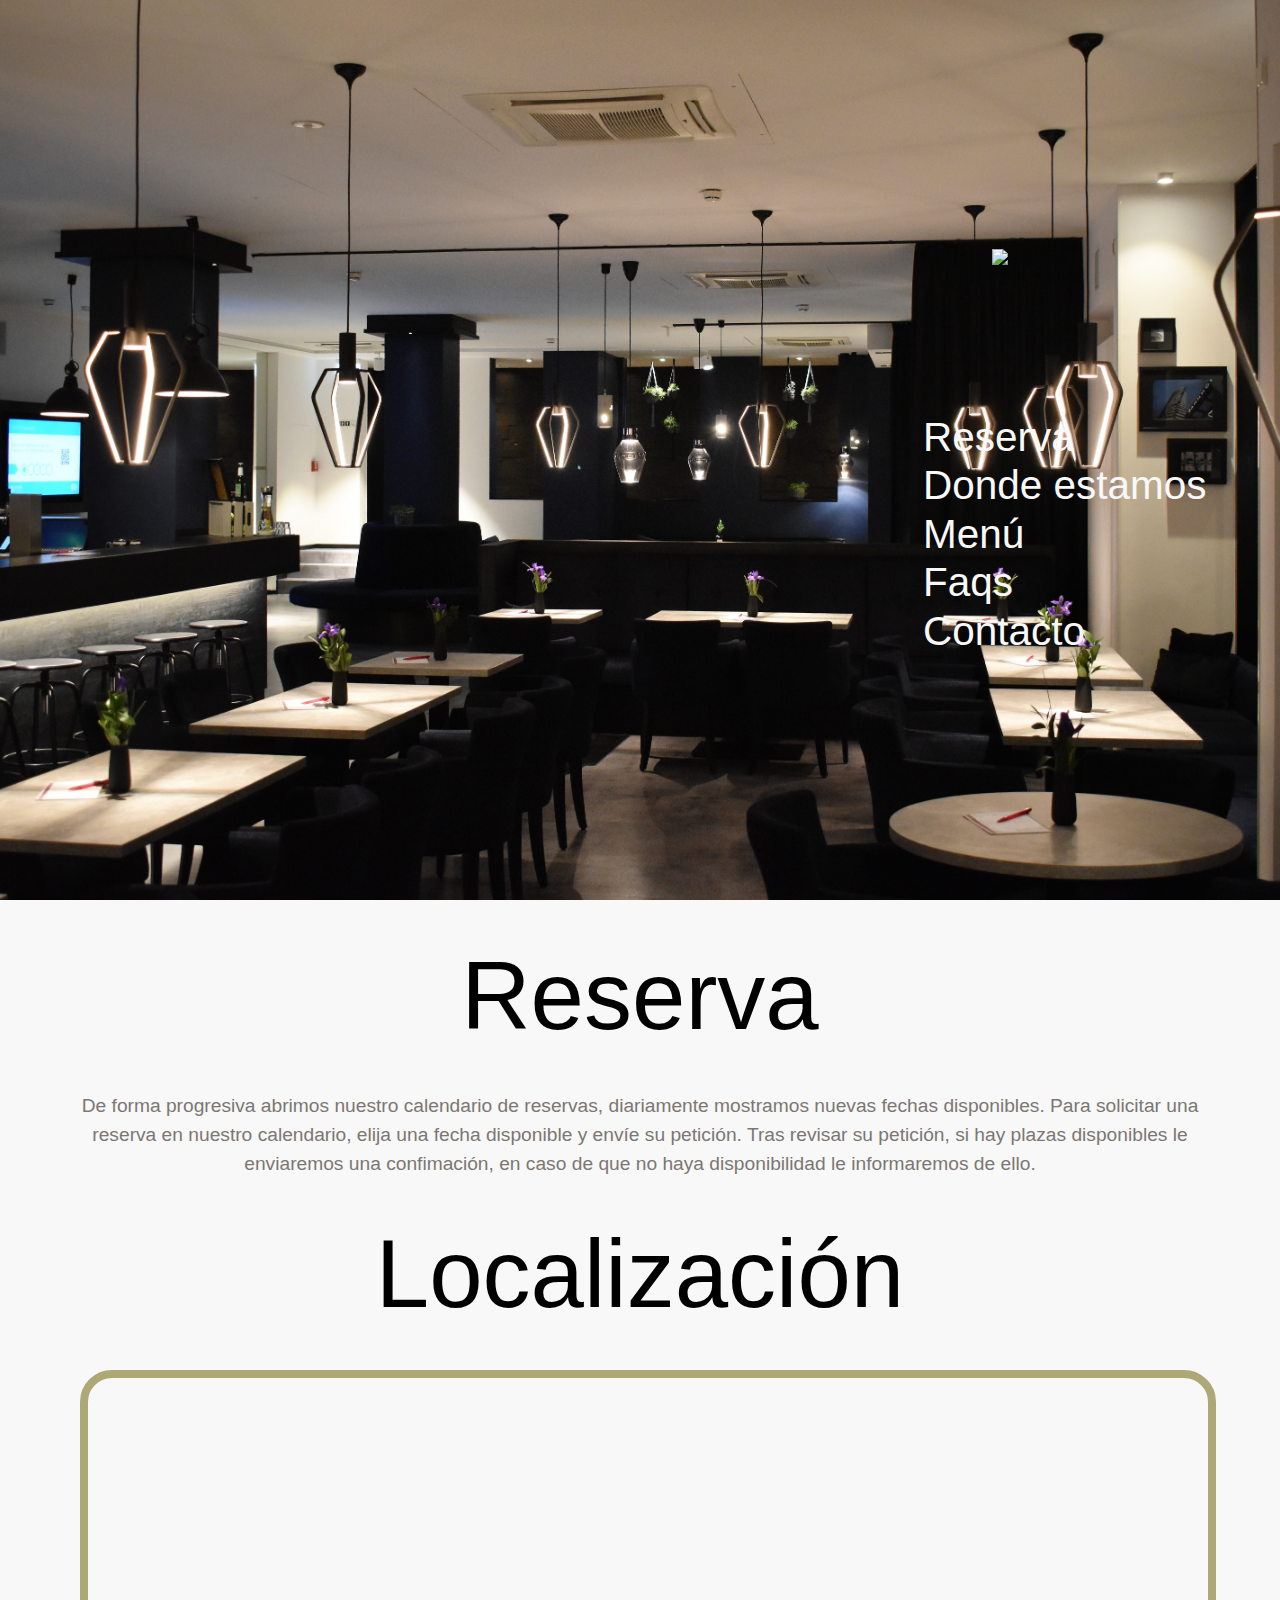
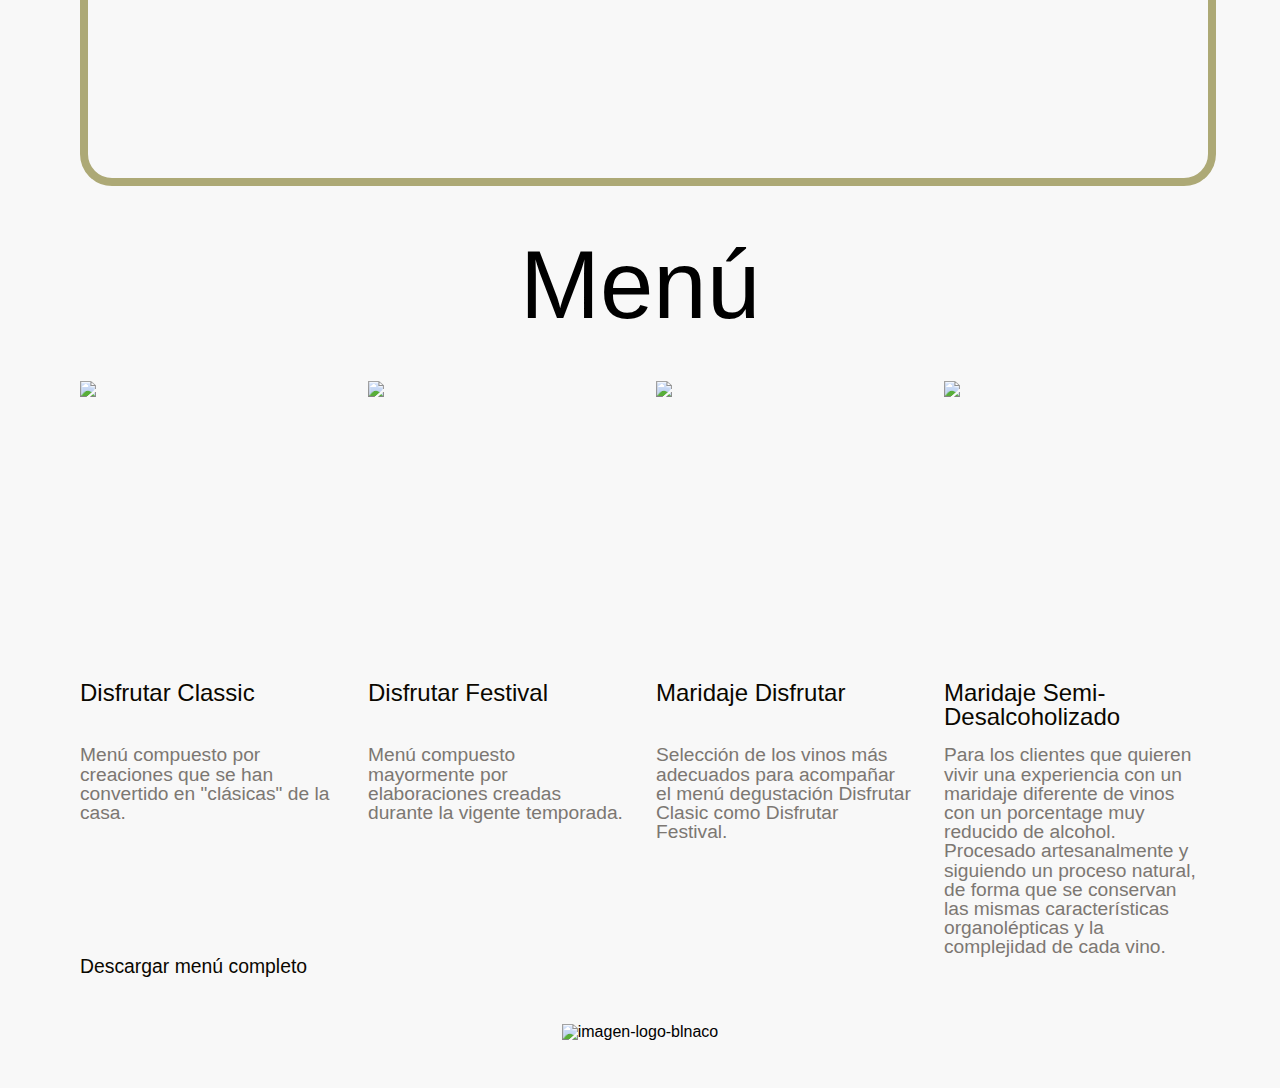
==== index.html @ f79ee4e3 "Agregando footer" ====
<!DOCTYPE html>
<html lang="es">
<head>
    <meta charset="UTF-8">
    <meta http-equiv="X-UA-Compatible" content="IE=edge">
    <meta name="viewport" content="width=device-width, initial-scale=1.0">
    <link rel="icon" href="favicon/" type="image/x-icon">
    <link rel="stylesheet" href="css/reset.css">
    <link rel="stylesheet" href="css/style.css">
    <title>Todo Argento</title>
</head>
<body>
    <header class="header__principal">
        <div class="header__contenido">
            <h1 class="titulo__principal"><img src="logo.jpg"></h1>
            <nav class="navegacion">
                <a href="#areserva">Reserva</a>
                <a href="#alocalizacion">Donde estamos</a>
                <a href="#amenu">Menú</a>
                <a href="#afaqs">Faqs</a>
                <a href="">Contacto</a>
            </nav>
        </div>
    </header>

    <main class="principal">
        <Section id="areserva" class="reserva">
            <div class="contenido">
                <h2 class="titulo">Reserva</h2>
                <div class="reserva__descripcion">
                    <p>
                        De forma progresiva abrimos nuestro calendario de reservas, diariamente mostramos nuevas
                        fechas disponibles.
                        Para solicitar una reserva en nuestro calendario, elija una fecha disponible y envíe su petición. Tras revisar su petición, si hay plazas disponibles le enviaremos una confimación, en caso de que no haya disponibilidad le informaremos de ello.
                    </p>
                </div>
            </div>
        </Section>
    
        <Section id="alocalizacion" class="localizacion">
            <div class="contenido">
                <h2 class="titulo">Localización</h2>
                <iframe class="ubicacion" src="https://www.google.com/maps/embed?pb=!1m18!1m12!1m3!1d3284.0168881864!2d-58.384145324813225!3d-34.60373445749814!2m3!1f0!2f0!3f0!3m2!1i1024!2i768!4f13.1!3m3!1m2!1s0x4aa9f0a6da5edb%3A0x11bead4e234e558b!2sObelisco!5e0!3m2!1ses-419!2sar!4v1681608004893!5m2!1ses-419!2sar" width="600" height="400" " allowfullscreen="" loading="lazy" referrerpolicy="no-referrer-when-downgrade"></iframe>
            </div>
        </Section>
    
        <section id="amenu" class="menu">
            <div class="contenido">
                <h2 class="titulo">Menú</h2>
                <div class="menu__destacado">
                    <div class="menu__opciones">
                        <img class="menu__opciones__imagen" src="imagen.jpg">
                        <div class="menu__opciones__cuerpo">
                            <h3 class="opciones__titulo">Disfrutar Classic</h3>
                            <p class="opciones__descripcion">
                                Menú compuesto por creaciones que se han convertido en "clásicas" de la casa.
                            </p>
                        </div>
                    </div>
        
                    <div class="menu__opciones">
                        <img class="menu__opciones__imagen" src="imagen.jpg">
                        <div class="menu__opciones__cuerpo">
                            <h3 class="opciones__titulo">Disfrutar Festival</h3>
                            <p class="opciones__descripcion">
                                Menú compuesto mayormente por elaboraciones creadas durante la vigente temporada.
                            </p>
                        </div>
                    </div>
        
                    <div class="menu__opciones">
                        <img class="menu__opciones__imagen" src="imagen.jpg">
                        <div class="menu__opciones__cuerpo">
                            <h3 class="opciones__titulo">Maridaje Disfrutar</h3>
                            <p class="opciones__descripcion">
                                Selección de los vinos más adecuados para acompañar el menú degustación Disfrutar
                                Clasic como Disfrutar Festival.
                            </p>
                        </div>
                    </div>
        
                    <div class="menu__opciones">
                        <img class="menu__opciones__imagen" src="imagen.jpg">
                        <div class="menu__opciones__cuerpo">
                            <h3 class="opciones__titulo">Maridaje Semi-Desalcoholizado</h3>
                            <p class="opciones__descripcion">
                                Para los clientes que quieren vivir una experiencia con un maridaje diferente de vinos con
                                un porcentage muy <br> reducido de alcohol. Procesado artesanalmente y siguiendo un
                                proceso natural, de forma que se conservan las mismas características organolépticas y
                                la complejidad de cada vino.
                            </p>
                        </div>
                    </div>
                </div>
                <div class="menu__pdf">
                    <a href="archivo.pdf" download>Descargar menú completo</a>
                </div>
            </div>
        </section>
    </main>

    <footer class="pie__de__pagina">
        <div class="contenido">
            <img src="img/logo.png" alt="imagen-logo-blnaco">
            <div class="aviso__legal">
                
            </div>
        </div>
    </footer>
</body>
</html>
---- css/style.css ----
.color1 {color: #ada976;}
.color2 {color: #c7c298;}
.color3 {color: #0a0700;}
.color4 {color: #7c7772;}
.color5 {color: #f8f8f8;}

body {
    background: #f8f8f8;
    font-family: Arial, Helvetica, sans-serif;
    font-size: 16px;
}

a{
    text-decoration: none;
}

.header__principal .header__contenido{
    width: 100%;
    height: 100vh;
    background-image: url('/img/fondo-nav.jpg');
    background-size: cover;
    background-position: center;
    display: flex;
    flex-direction: column;
    align-items: flex-end;
    justify-content: center;
}

.titulo__principal {
    width: 18em;
    height: 10em;
}

.navegacion {
    display: flex;
    flex-direction: column;
    font-size: 2.3em;
    text-align: right;
    padding-right: 2em;
}

.navegacion a {
    color: #f8f8f8;
    margin-top: 0.2em;
}

.contenido {
    margin: 3em 5em;
    text-align: center;
}

.contenido .titulo {
    font-size: 6em;
    text-align: center;
    margin-bottom: 3rem;
}

.reserva__descripcion {
    font-size: 1.2em;
    line-height: 1.5em;
    color: #7c7772;
}

.ubicacion {
    width: 100%;
    border: 0.5em solid #ada976;
    border-radius: 2em;
}

.menu__destacado {
    display: flex;
    justify-content: space-between;
}

.menu__opciones {
    display: grid;
    grid-template-areas: 
        "imagen"
        "cuerpo";
    grid-template-columns: 100%;
    grid-template-rows: 300px auto;
    margin-right: 1.5em;
    width: calc(25% - 1.5em);
}

.menu__opciones:last-child {
    margin-right: 0;
}

.menu__opciones__imagen {
    grid-area: imagen;
}

.menu__opciones__cuerpo {
    text-align: left;
    grid-area: cuerpo;
    display: grid;
    grid-template-areas: 
        "titulo"
        "descripcion";
    grid-template-columns: 100%;
    grid-template-rows: 4em auto;
}

.opciones__titulo {
    color: #0a0700;
    font-size: 1.5em;
}

.opciones__descripcion {
    color: #7c7772;
    font-size: 1.2em;
}

.menu__pdf,a {
    text-align: left;
    color: #0a0700;
    font-size: 1.1em;
}
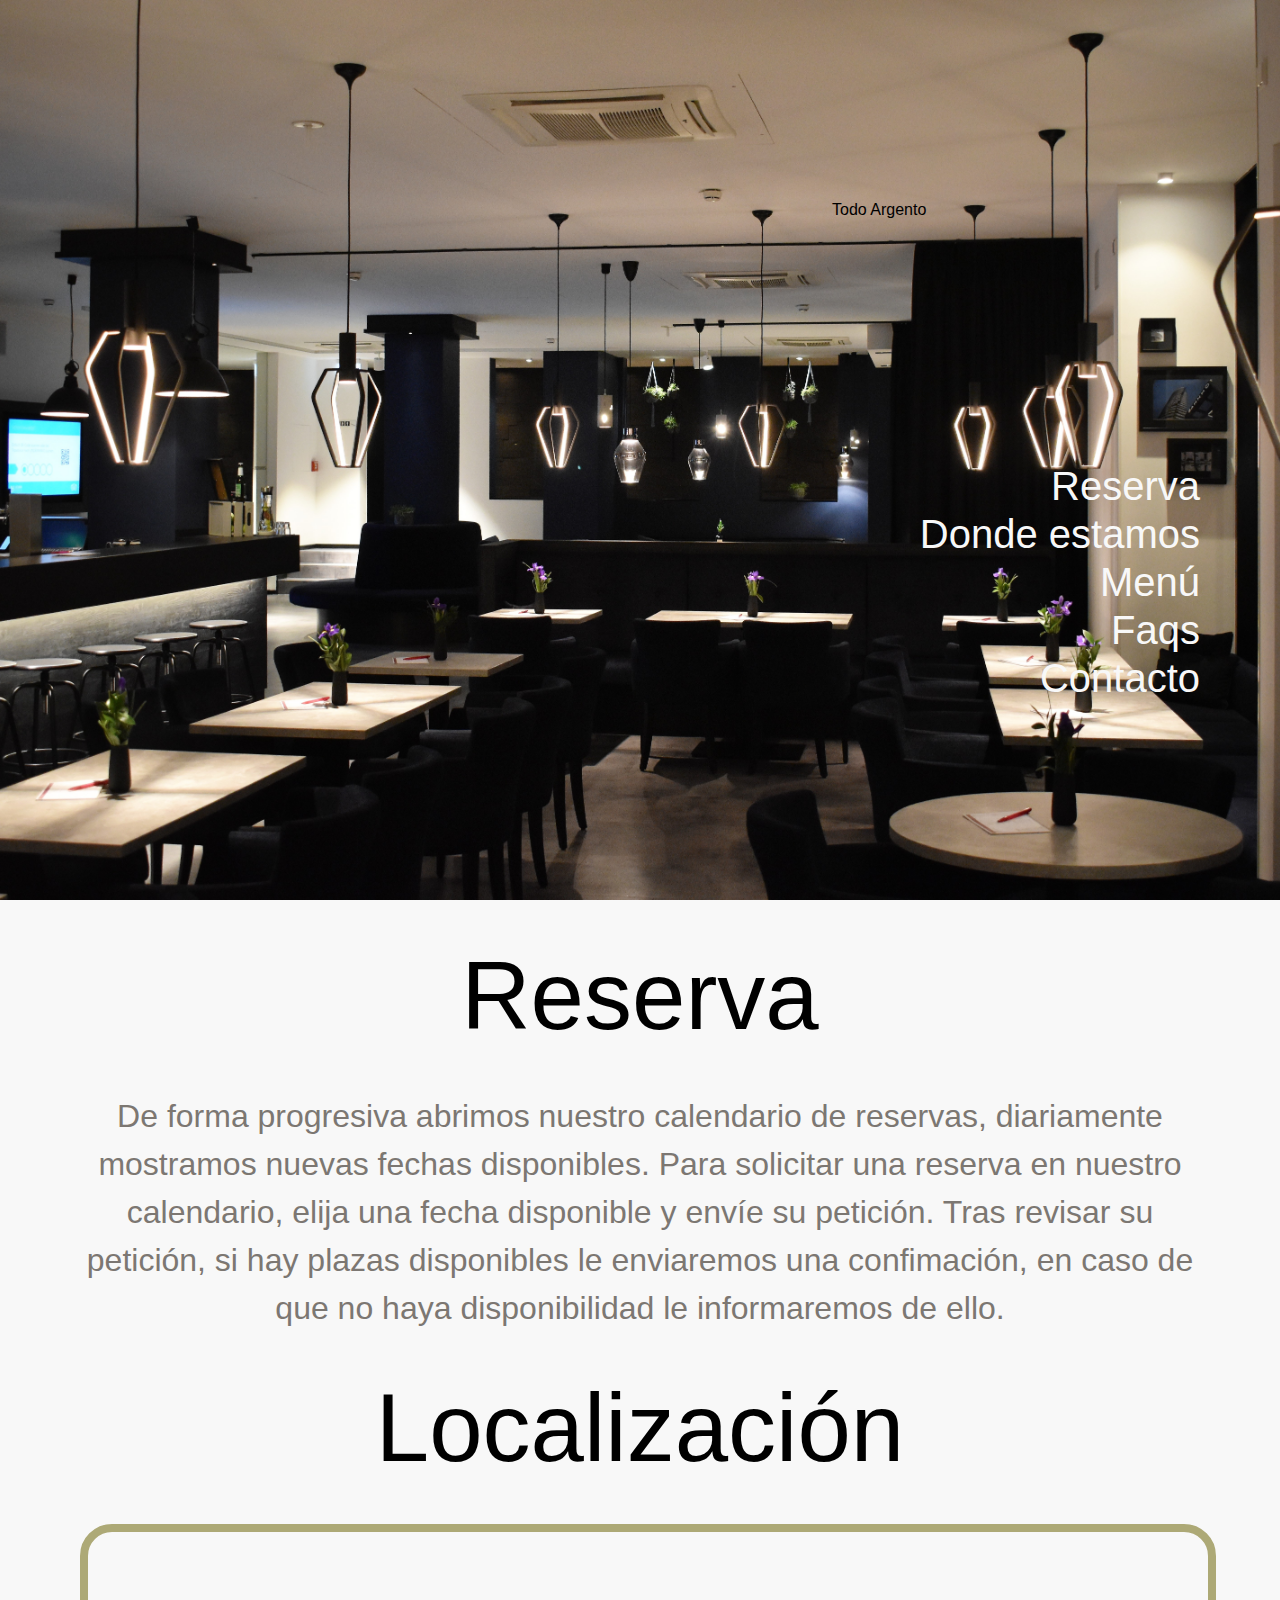
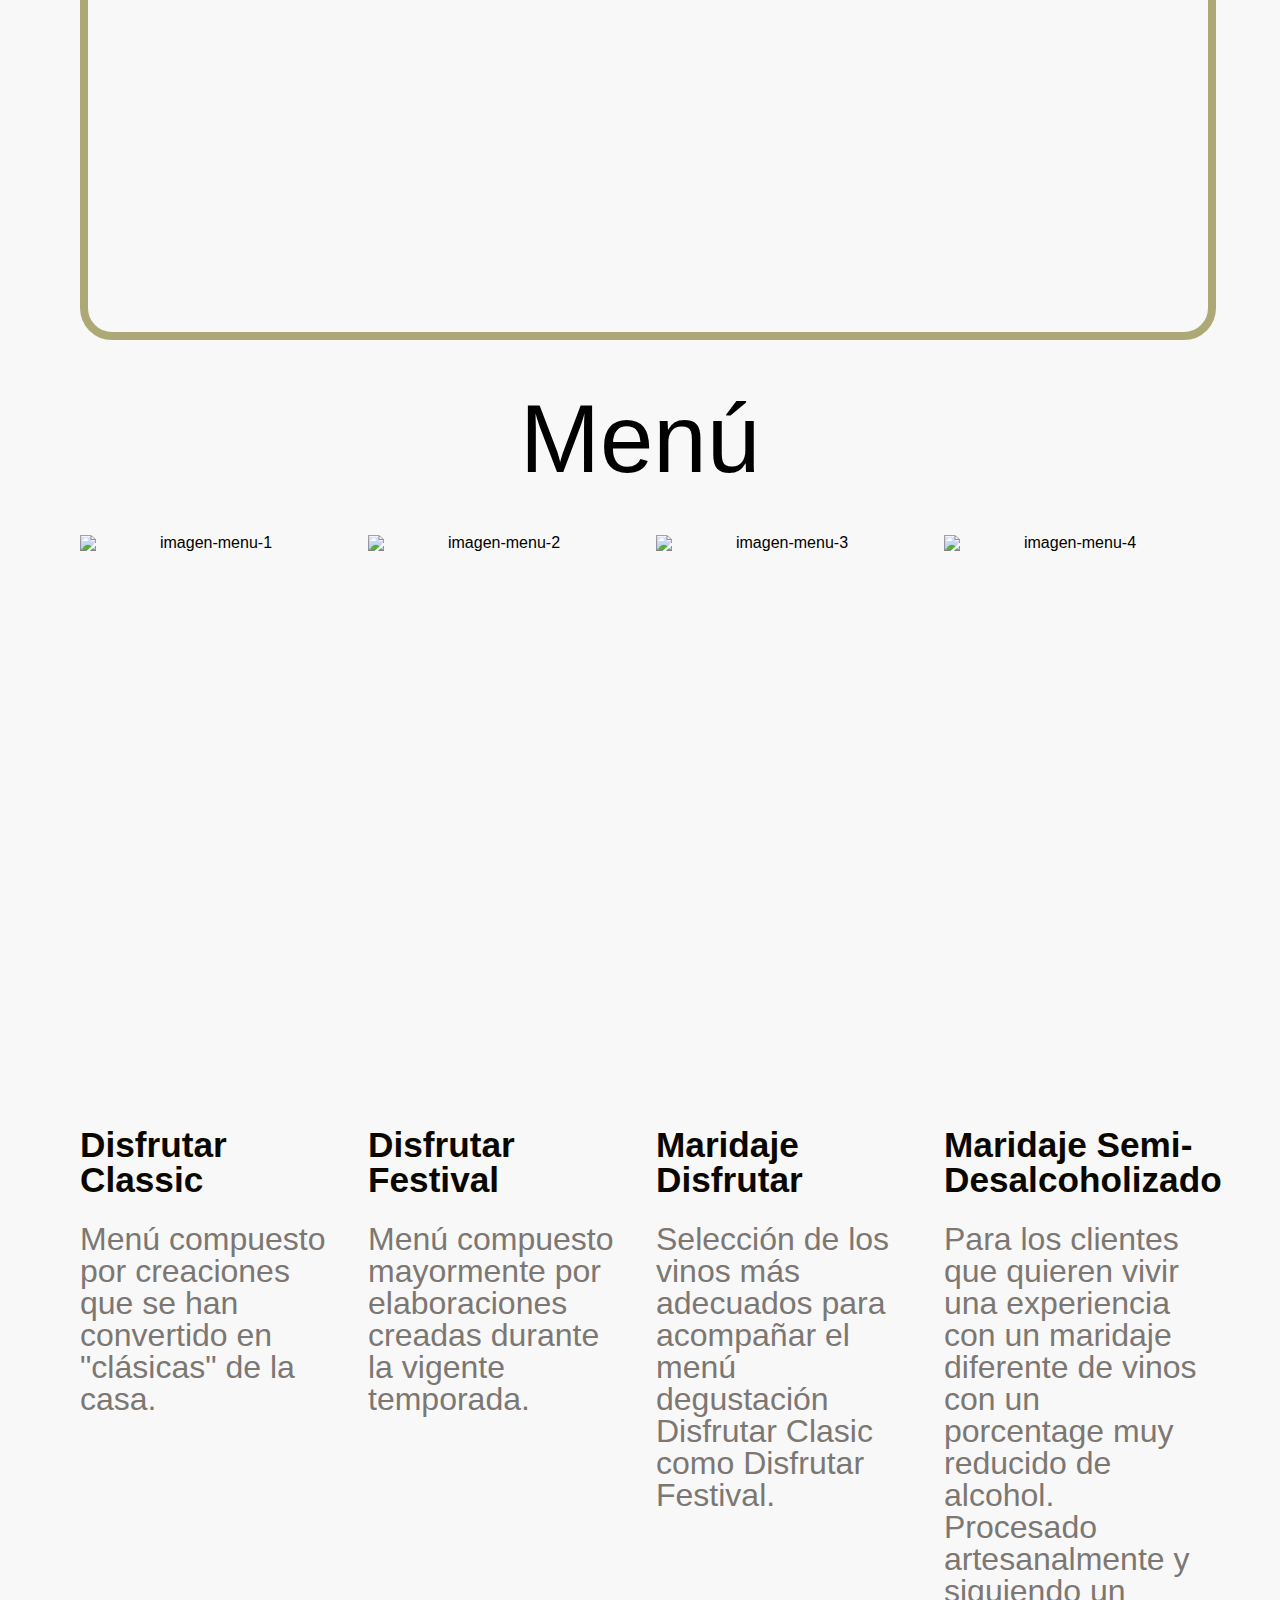
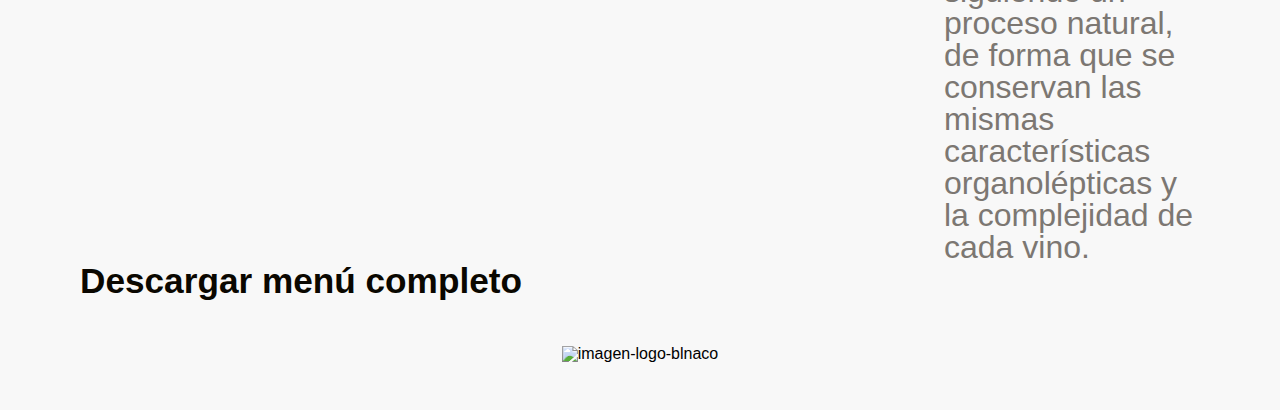
==== commit 736a880c: "Ajustes a las imagenes" ====
--- a/index.html
+++ b/index.html
@@ -7,17 +7,19 @@
     <link rel="icon" href="favicon/" type="image/x-icon">
     <link rel="stylesheet" href="css/reset.css">
     <link rel="stylesheet" href="css/style.css">
+    <link href="https://fonts.cdnfonts.com/css/gabriola" rel="stylesheet">
+                
     <title>Todo Argento</title>
 </head>
 <body>
     <header class="header__principal">
         <div class="header__contenido">
-            <h1 class="titulo__principal"><img src="logo.jpg"></h1>
+            <h1 class="titulo__principal">Todo Argento</h1>
             <nav class="navegacion">
                 <a href="#areserva">Reserva</a>
                 <a href="#alocalizacion">Donde estamos</a>
                 <a href="#amenu">Menú</a>
-                <a href="#afaqs">Faqs</a>
+                <a href="">Faqs</a>
                 <a href="">Contacto</a>
             </nav>
         </div>
@@ -40,7 +42,7 @@
         <Section id="alocalizacion" class="localizacion">
             <div class="contenido">
                 <h2 class="titulo">Localización</h2>
-                <iframe class="ubicacion" src="https://www.google.com/maps/embed?pb=!1m18!1m12!1m3!1d3284.0168881864!2d-58.384145324813225!3d-34.60373445749814!2m3!1f0!2f0!3f0!3m2!1i1024!2i768!4f13.1!3m3!1m2!1s0x4aa9f0a6da5edb%3A0x11bead4e234e558b!2sObelisco!5e0!3m2!1ses-419!2sar!4v1681608004893!5m2!1ses-419!2sar" width="600" height="400" " allowfullscreen="" loading="lazy" referrerpolicy="no-referrer-when-downgrade"></iframe>
+                <iframe class="ubicacion" src="https://www.google.com/maps/embed?pb=!1m18!1m12!1m3!1d3284.0168881864!2d-58.384145324813225!3d-34.60373445749814!2m3!1f0!2f0!3f0!3m2!1i1024!2i768!4f13.1!3m3!1m2!1s0x4aa9f0a6da5edb%3A0x11bead4e234e558b!2sObelisco!5e0!3m2!1ses-419!2sar!4v1681608004893!5m2!1ses-419!2sar" width="600" height="400" allowfullscreen="" loading="lazy" referrerpolicy="no-referrer-when-downgrade"></iframe>
             </div>
         </Section>
     
@@ -49,7 +51,7 @@
                 <h2 class="titulo">Menú</h2>
                 <div class="menu__destacado">
                     <div class="menu__opciones">
-                        <img class="menu__opciones__imagen" src="imagen.jpg">
+                        <img class="menu__opciones__imagen" src="img/menu-1.jpg" alt="imagen-menu-1">
                         <div class="menu__opciones__cuerpo">
                             <h3 class="opciones__titulo">Disfrutar Classic</h3>
                             <p class="opciones__descripcion">
@@ -59,7 +61,7 @@
                     </div>
         
                     <div class="menu__opciones">
-                        <img class="menu__opciones__imagen" src="imagen.jpg">
+                        <img class="menu__opciones__imagen" src="img/menu-2.jpg" alt="imagen-menu-2">
                         <div class="menu__opciones__cuerpo">
                             <h3 class="opciones__titulo">Disfrutar Festival</h3>
                             <p class="opciones__descripcion">
@@ -69,7 +71,7 @@
                     </div>
         
                     <div class="menu__opciones">
-                        <img class="menu__opciones__imagen" src="imagen.jpg">
+                        <img class="menu__opciones__imagen" src="img/menu-3.jpg" alt="imagen-menu-3">
                         <div class="menu__opciones__cuerpo">
                             <h3 class="opciones__titulo">Maridaje Disfrutar</h3>
                             <p class="opciones__descripcion">
@@ -80,7 +82,7 @@
                     </div>
         
                     <div class="menu__opciones">
-                        <img class="menu__opciones__imagen" src="imagen.jpg">
+                        <img class="menu__opciones__imagen" src="img/menu-4.jpg" alt="imagen-menu-4">
                         <div class="menu__opciones__cuerpo">
                             <h3 class="opciones__titulo">Maridaje Semi-Desalcoholizado</h3>
                             <p class="opciones__descripcion">
--- a/css/style.css
+++ b/css/style.css
@@ -4,9 +4,11 @@
 .color4 {color: #7c7772;}
 .color5 {color: #f8f8f8;}
 
+@import url('https://fonts.cdnfonts.com/css/gabriola');
+
 body {
     background: #f8f8f8;
-    font-family: Arial, Helvetica, sans-serif;
+    font-family: 'Gabriola', sans-serif;
     font-size: 16px;
 }
 
@@ -27,16 +29,21 @@
 }
 
 .titulo__principal {
-    width: 18em;
-    height: 10em;
+    color: rgba(red, green, blue, 0);
+    width: 24em;
+    height: 16em;
+    background-image: url('/img/logo-blanco.png');
+    background-size: cover;
+    background-position: center;
+    margin-right: 4rem;
 }
 
 .navegacion {
     display: flex;
     flex-direction: column;
-    font-size: 2.3em;
+    font-size: 2.5em;
     text-align: right;
-    padding-right: 2em;
+    padding-right: 5rem;
 }
 
 .navegacion a {
@@ -56,7 +63,7 @@
 }
 
 .reserva__descripcion {
-    font-size: 1.2em;
+    font-size: 2em;
     line-height: 1.5em;
     color: #7c7772;
 }
@@ -70,6 +77,7 @@
 .menu__destacado {
     display: flex;
     justify-content: space-between;
+    flex-wrap: wrap;
 }
 
 .menu__opciones {
@@ -78,7 +86,8 @@
         "imagen"
         "cuerpo";
     grid-template-columns: 100%;
-    grid-template-rows: 300px auto;
+    grid-template-rows: 560px auto;
+    row-gap: 2em;
     margin-right: 1.5em;
     width: calc(25% - 1.5em);
 }
@@ -89,6 +98,8 @@
 
 .menu__opciones__imagen {
     grid-area: imagen;
+    width: 100%;
+    height: 100%;
 }
 
 .menu__opciones__cuerpo {
@@ -99,22 +110,29 @@
         "titulo"
         "descripcion";
     grid-template-columns: 100%;
-    grid-template-rows: 4em auto;
+    grid-template-rows: 6em auto;
 }
 
 .opciones__titulo {
+    grid-area: titulo;
     color: #0a0700;
-    font-size: 1.5em;
+    font-size: 2.2em;
+    font-weight: bold;
 }
 
 .opciones__descripcion {
+    grid-area: descripcion;
     color: #7c7772;
-    font-size: 1.2em;
+    font-size: 2em;
 }
 
-.menu__pdf,a {
-    text-align: left;
-    color: #0a0700;
-    font-size: 1.1em;
+.menu__pdf {
+    text-align: left
 }
 
+.menu__pdf a {
+    color: #0a0700;
+    font-size: 2.2em;
+    font-weight: bold
+}
+
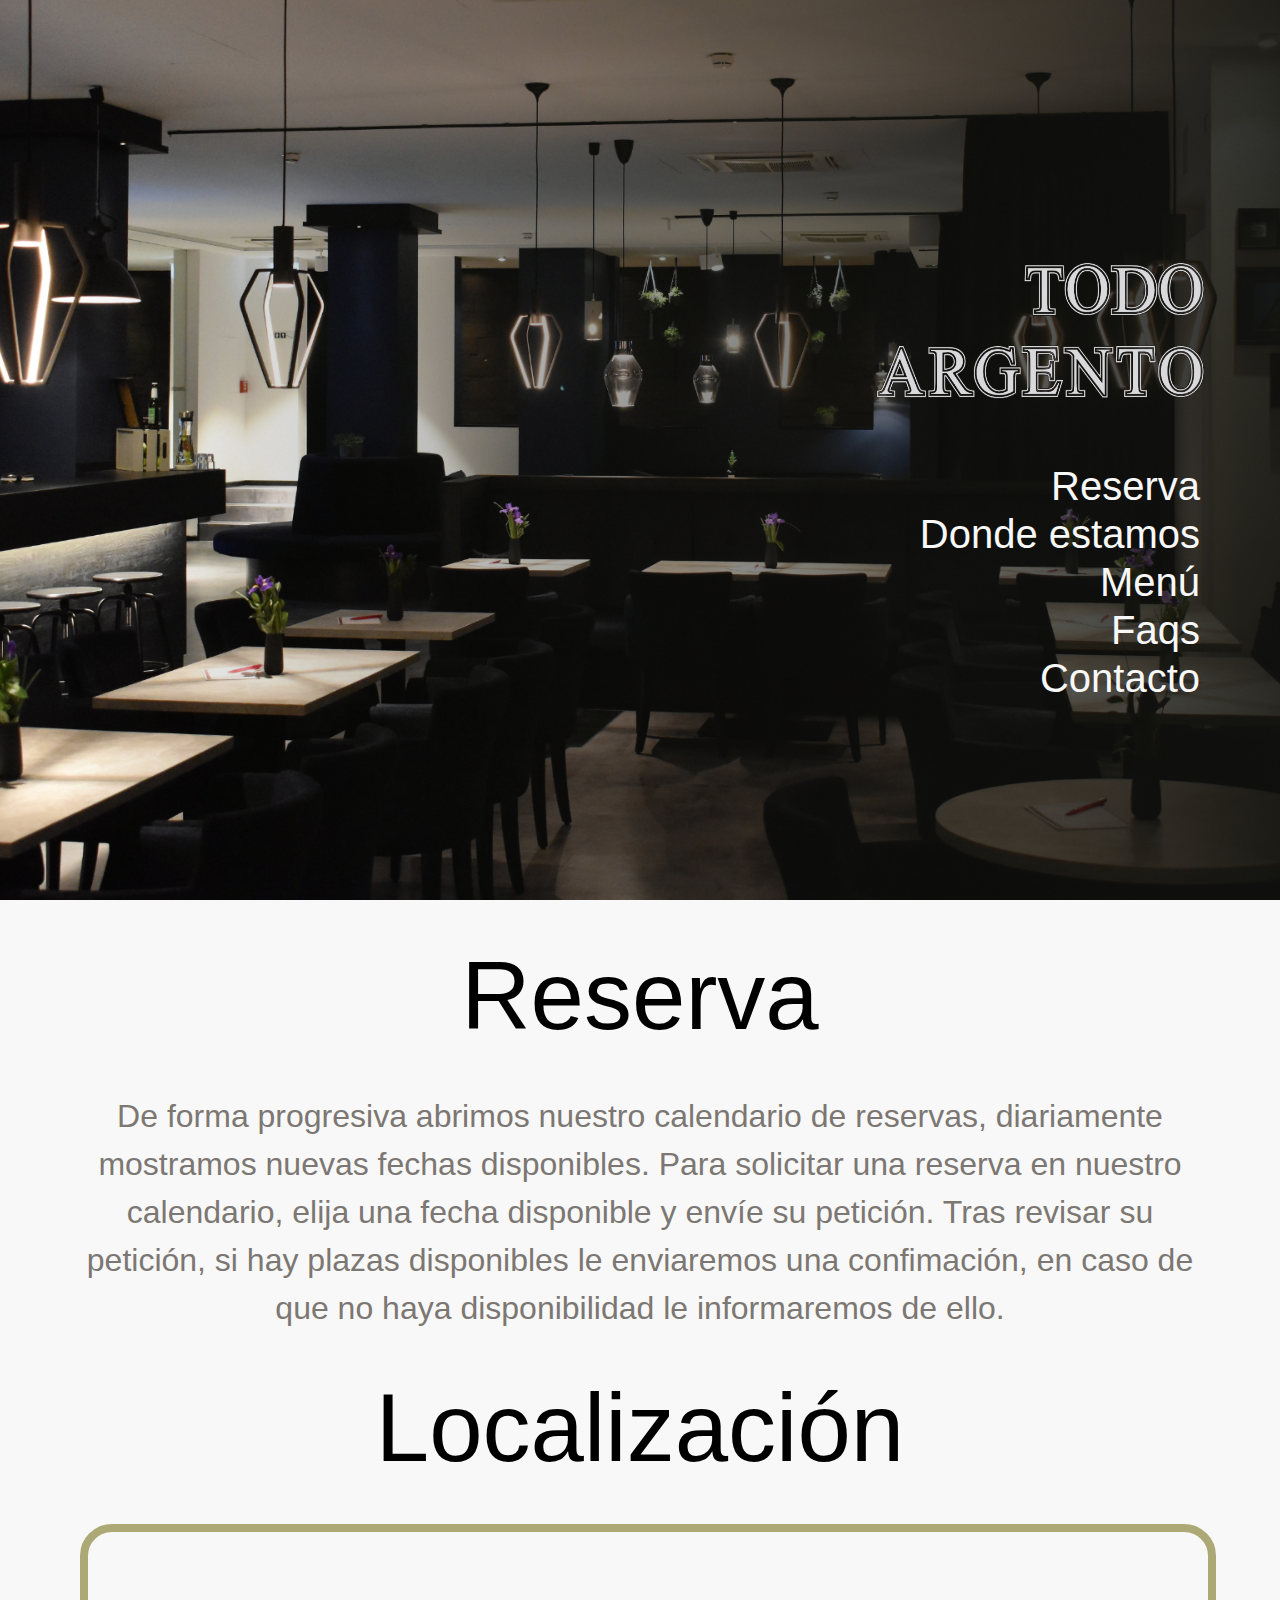
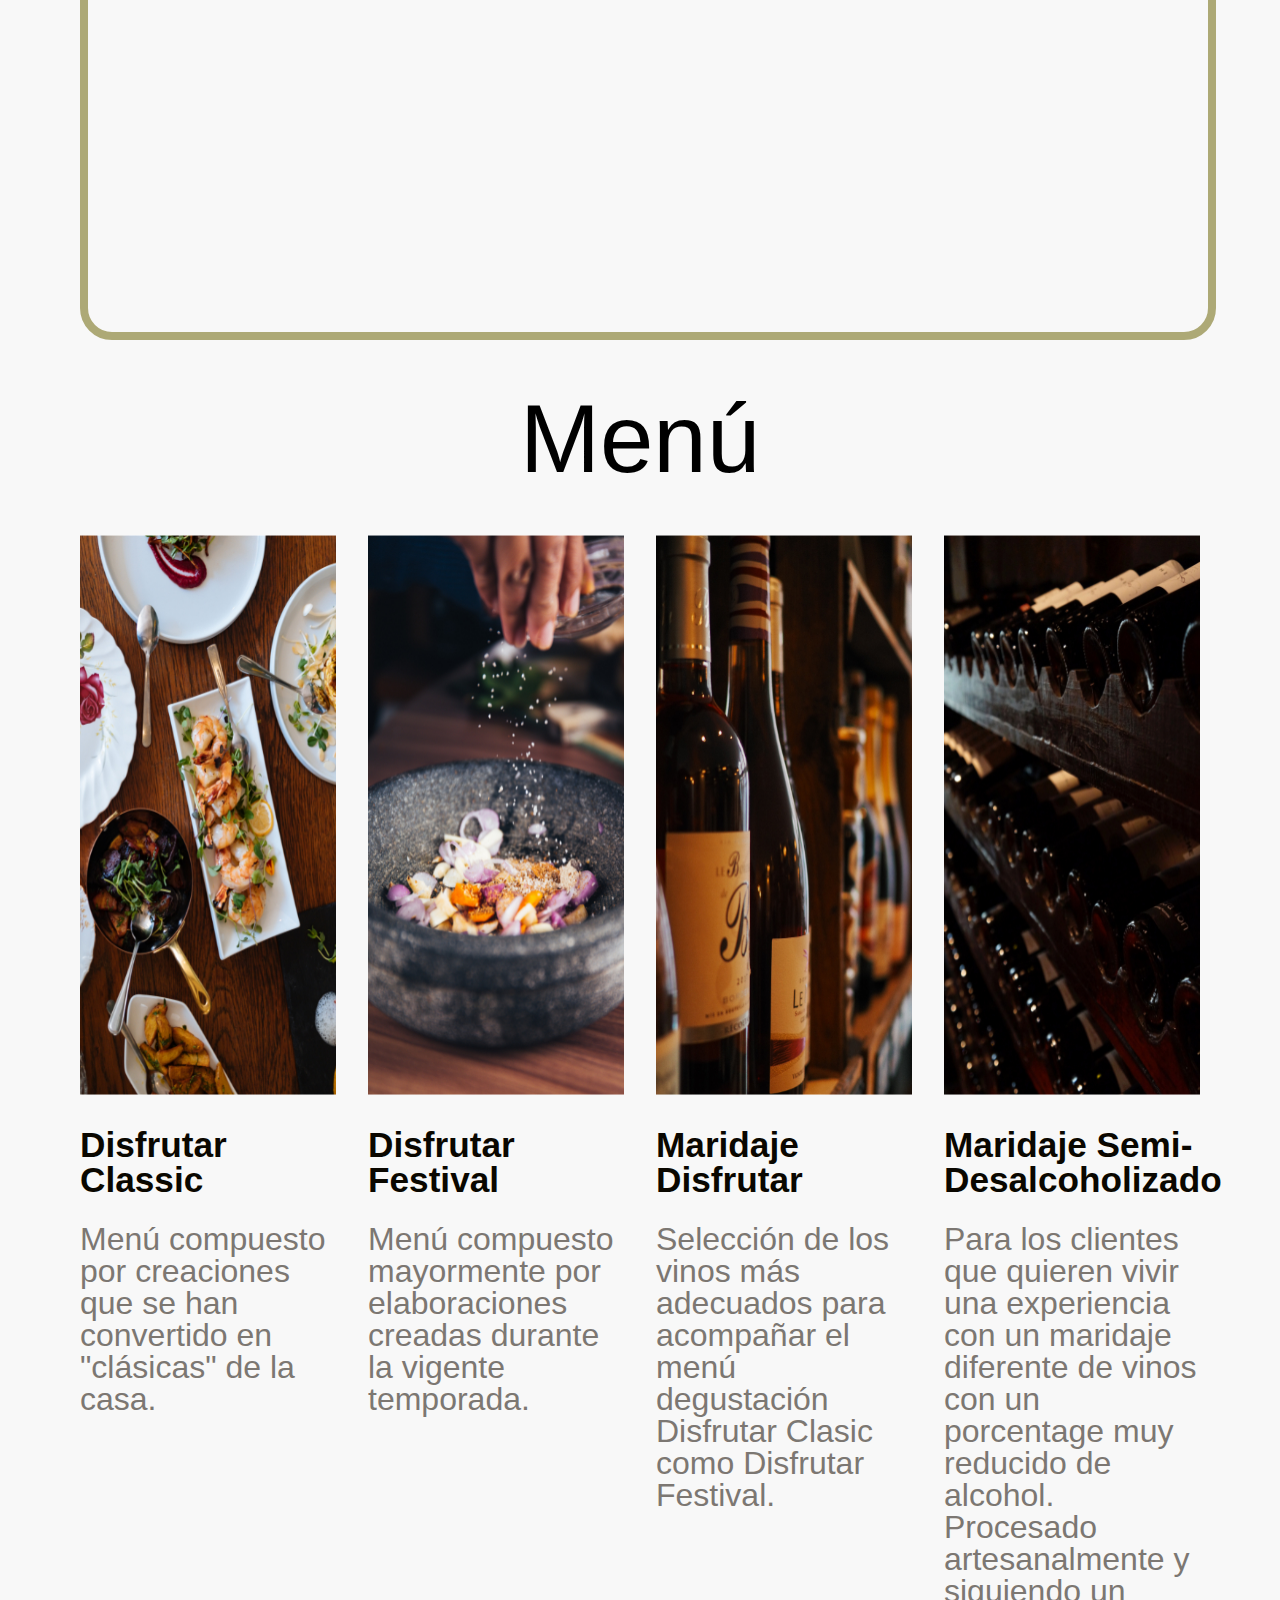
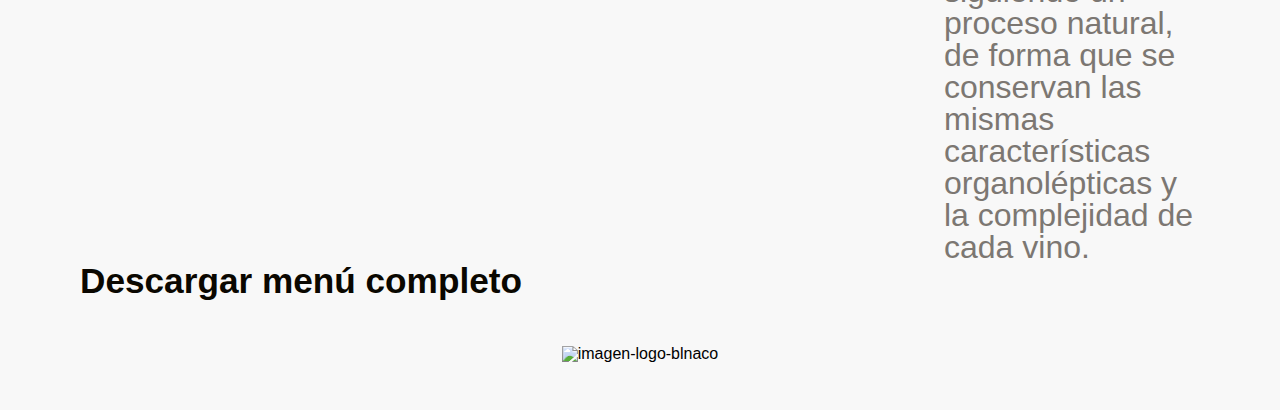
==== commit 2304987e: "Se reemplazaron y agregaron imagenes y se avanzo con la seccion menu" ====
--- a/index.html
+++ b/index.html
@@ -14,12 +14,12 @@
 <body>
     <header class="header__principal">
         <div class="header__contenido">
-            <h1 class="titulo__principal">Todo Argento</h1>
+            <h1 class="titulo__principal"><img src="img/logo-blanco.png" width="100%" height="100%"></h1>
             <nav class="navegacion">
                 <a href="#areserva">Reserva</a>
                 <a href="#alocalizacion">Donde estamos</a>
                 <a href="#amenu">Menú</a>
-                <a href="">Faqs</a>
+                <a href="#afaqs">Faqs</a>
                 <a href="">Contacto</a>
             </nav>
         </div>
@@ -51,7 +51,7 @@
                 <h2 class="titulo">Menú</h2>
                 <div class="menu__destacado">
                     <div class="menu__opciones">
-                        <img class="menu__opciones__imagen" src="img/menu-1.jpg" alt="imagen-menu-1">
+                        <img class="menu__opciones__imagen" src="img/menu-1.jpg" width="100%" height="100%">
                         <div class="menu__opciones__cuerpo">
                             <h3 class="opciones__titulo">Disfrutar Classic</h3>
                             <p class="opciones__descripcion">
@@ -61,7 +61,7 @@
                     </div>
         
                     <div class="menu__opciones">
-                        <img class="menu__opciones__imagen" src="img/menu-2.jpg" alt="imagen-menu-2">
+                        <img class="menu__opciones__imagen" src="img/menu-2.jpg" width="100%" height="100%">
                         <div class="menu__opciones__cuerpo">
                             <h3 class="opciones__titulo">Disfrutar Festival</h3>
                             <p class="opciones__descripcion">
@@ -71,7 +71,7 @@
                     </div>
         
                     <div class="menu__opciones">
-                        <img class="menu__opciones__imagen" src="img/menu-3.jpg" alt="imagen-menu-3">
+                        <img class="menu__opciones__imagen" src="img/menu-3.jpg" width="100%" height="100%">
                         <div class="menu__opciones__cuerpo">
                             <h3 class="opciones__titulo">Maridaje Disfrutar</h3>
                             <p class="opciones__descripcion">
@@ -82,7 +82,7 @@
                     </div>
         
                     <div class="menu__opciones">
-                        <img class="menu__opciones__imagen" src="img/menu-4.jpg" alt="imagen-menu-4">
+                        <img class="menu__opciones__imagen" src="img/menu-4.jpg" width="100%" height="100%">
                         <div class="menu__opciones__cuerpo">
                             <h3 class="opciones__titulo">Maridaje Semi-Desalcoholizado</h3>
                             <p class="opciones__descripcion">
--- a/css/style.css
+++ b/css/style.css
@@ -29,13 +29,9 @@
 }
 
 .titulo__principal {
-    color: rgba(red, green, blue, 0);
     width: 24em;
     height: 16em;
-    background-image: url('/img/logo-blanco.png');
-    background-size: cover;
-    background-position: center;
-    margin-right: 4rem;
+    padding-right: 3rem;
 }
 
 .navegacion {
@@ -98,8 +94,6 @@
 
 .menu__opciones__imagen {
     grid-area: imagen;
-    width: 100%;
-    height: 100%;
 }
 
 .menu__opciones__cuerpo {
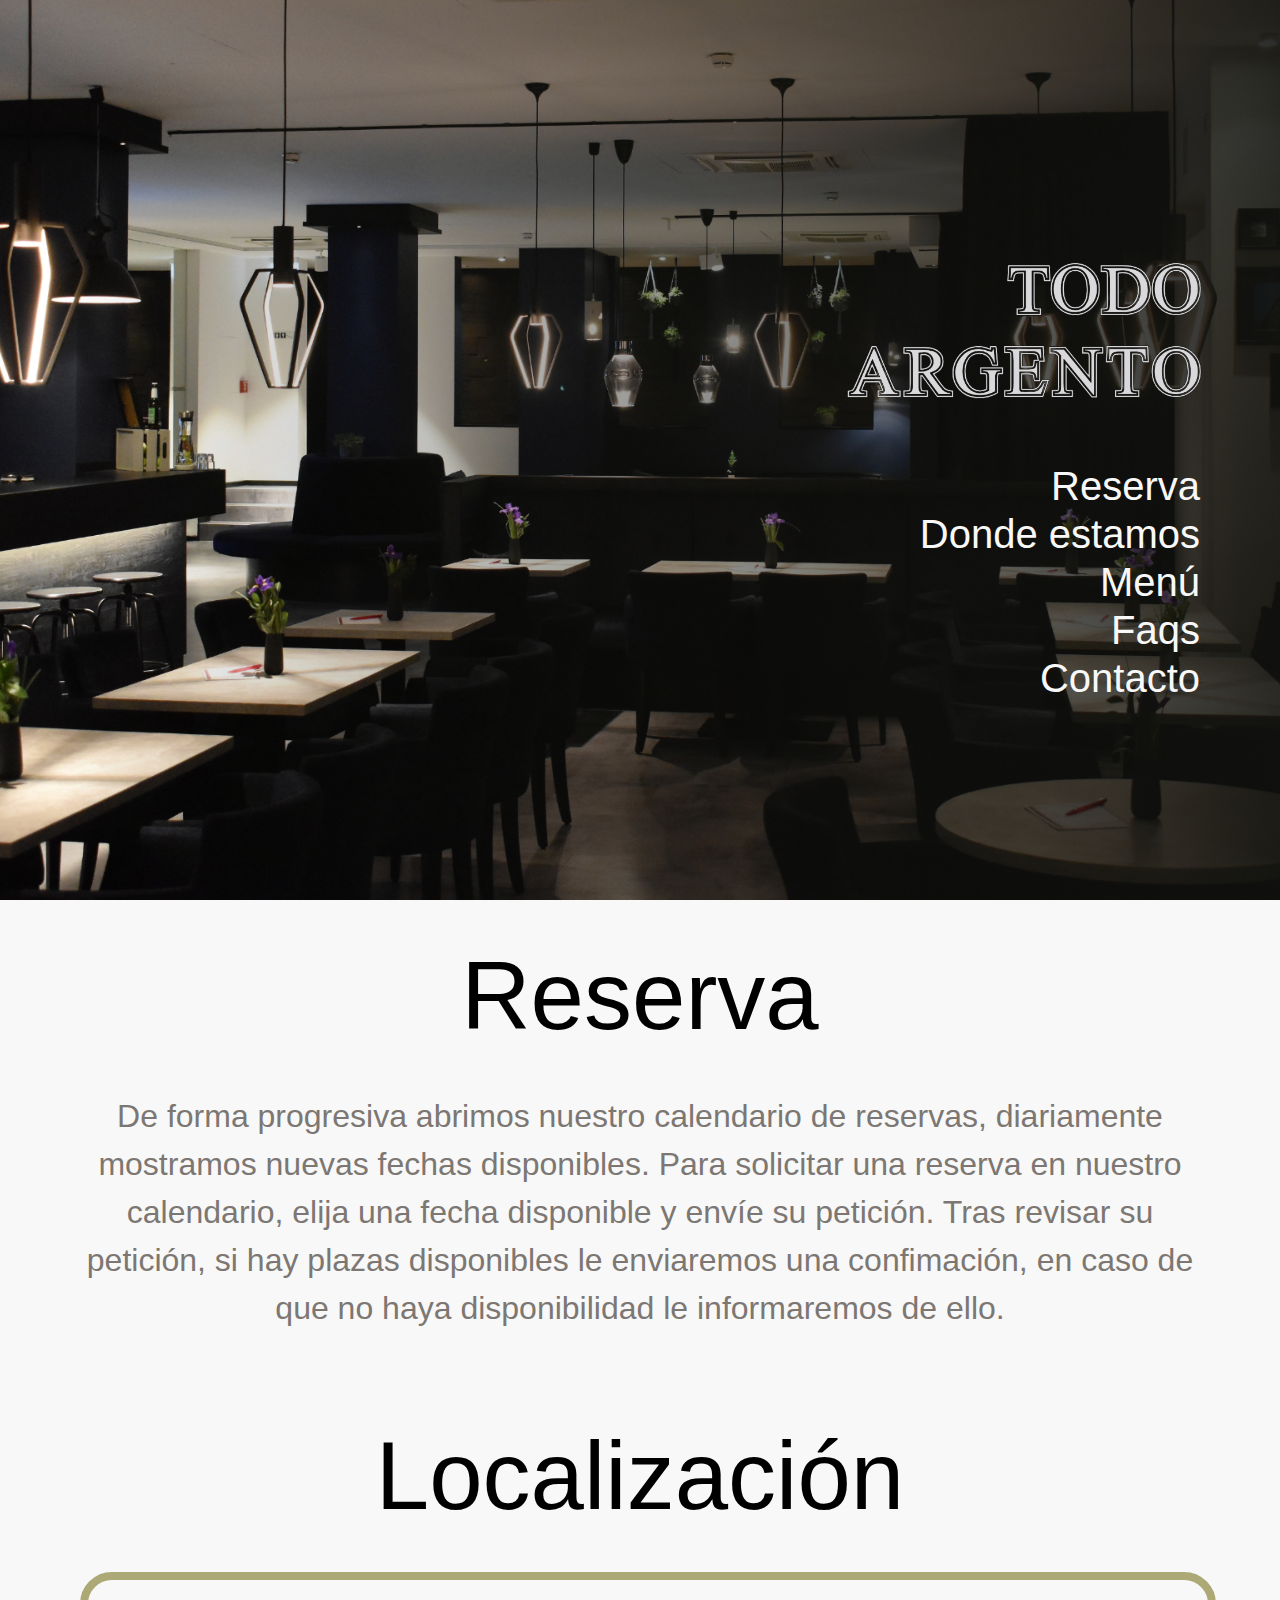
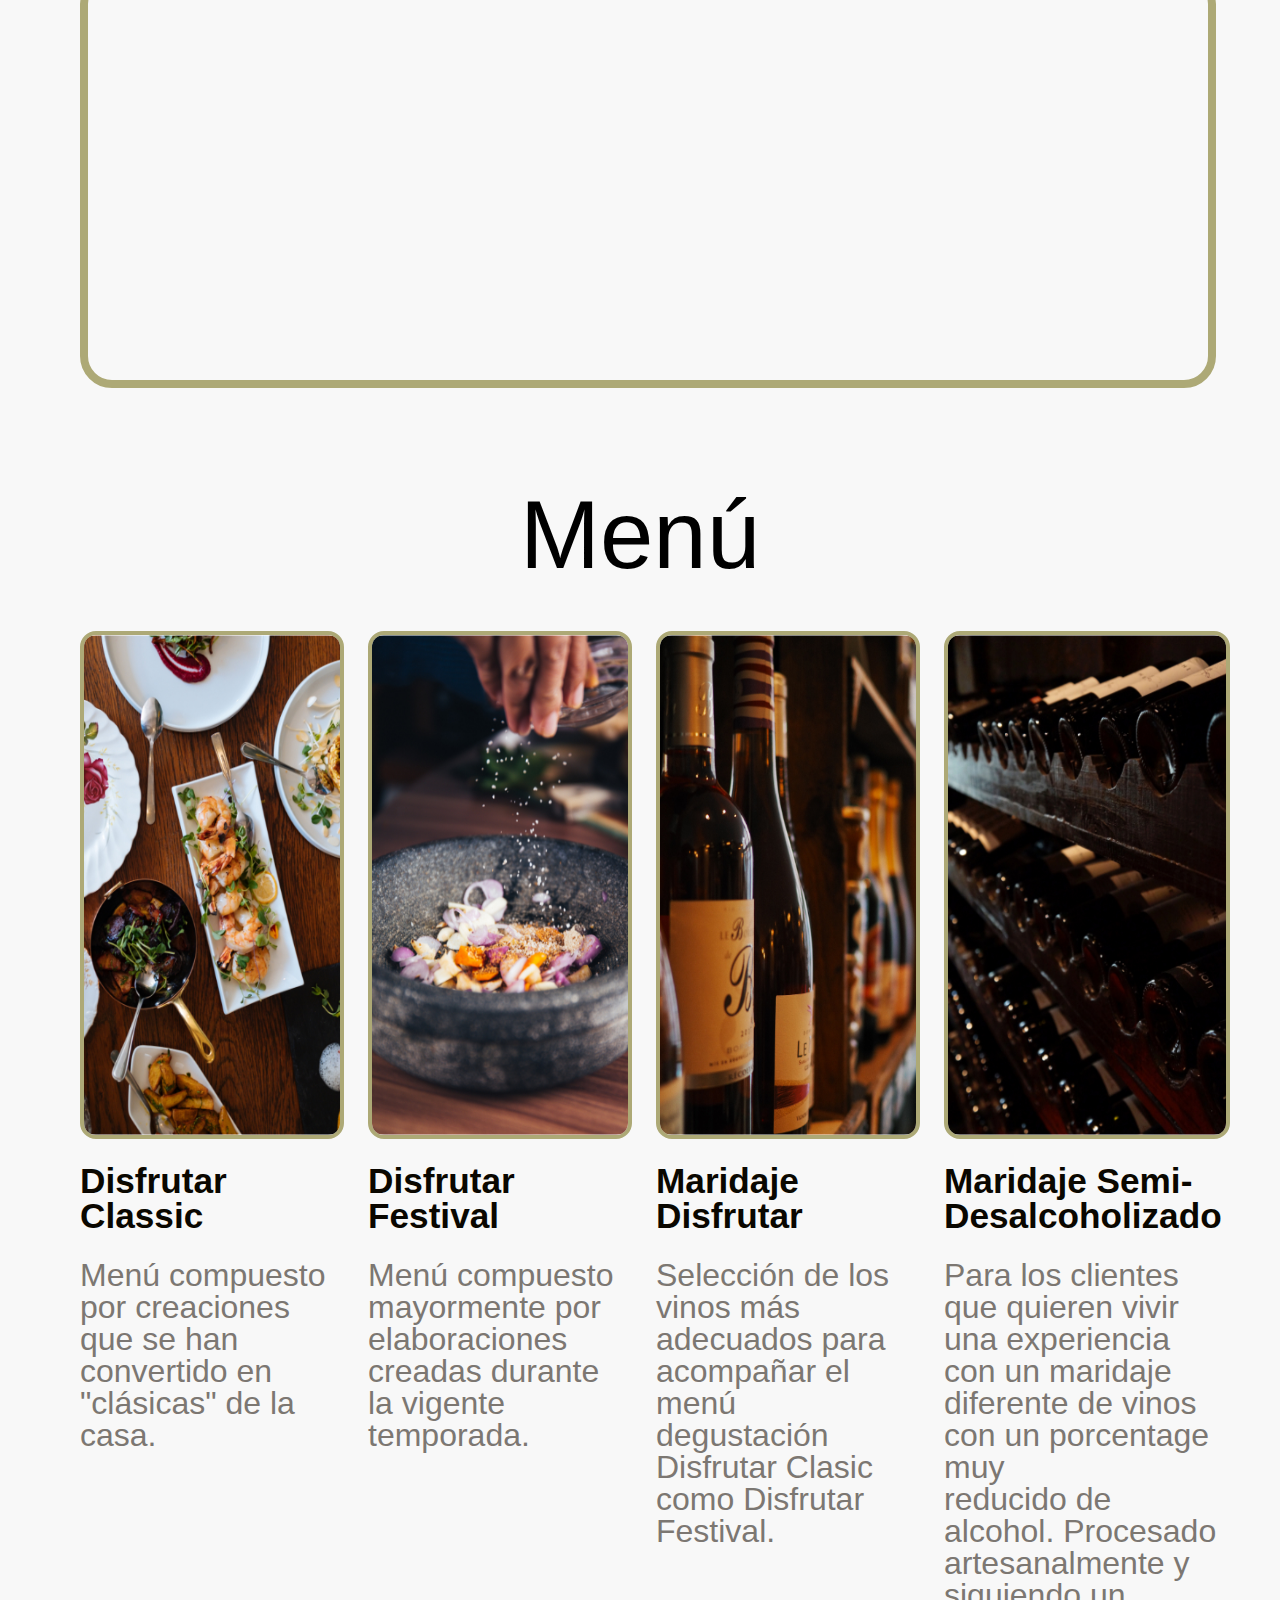
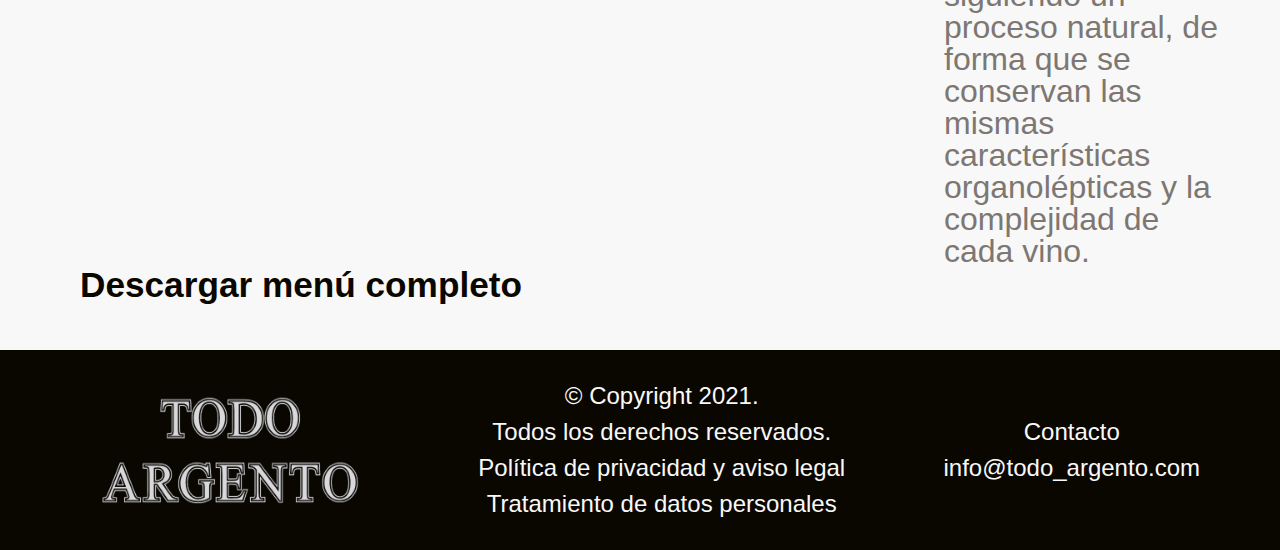
==== commit 2b2806b4: "Ajustes de imagenes y footer" ====
--- a/index.html
+++ b/index.html
@@ -4,7 +4,7 @@
     <meta charset="UTF-8">
     <meta http-equiv="X-UA-Compatible" content="IE=edge">
     <meta name="viewport" content="width=device-width, initial-scale=1.0">
-    <link rel="icon" href="favicon/" type="image/x-icon">
+    <link rel="icon" href="favicon/favicon-ta.ico" type="image/x-icon">
     <link rel="stylesheet" href="css/reset.css">
     <link rel="stylesheet" href="css/style.css">
     <link href="https://fonts.cdnfonts.com/css/gabriola" rel="stylesheet">
@@ -14,12 +14,12 @@
 <body>
     <header class="header__principal">
         <div class="header__contenido">
-            <h1 class="titulo__principal"><img src="img/logo-blanco.png" width="100%" height="100%"></h1>
+            <h1 class="titulo__principal">Todo Argento</h1>
             <nav class="navegacion">
                 <a href="#areserva">Reserva</a>
                 <a href="#alocalizacion">Donde estamos</a>
                 <a href="#amenu">Menú</a>
-                <a href="#afaqs">Faqs</a>
+                <a href="">Faqs</a>
                 <a href="">Contacto</a>
             </nav>
         </div>
@@ -51,7 +51,7 @@
                 <h2 class="titulo">Menú</h2>
                 <div class="menu__destacado">
                     <div class="menu__opciones">
-                        <img class="menu__opciones__imagen" src="img/menu-1.jpg" width="100%" height="100%">
+                        <img class="menu__opciones__imagen" src="img/menu-1.jpg" alt="imagen-menu-1">
                         <div class="menu__opciones__cuerpo">
                             <h3 class="opciones__titulo">Disfrutar Classic</h3>
                             <p class="opciones__descripcion">
@@ -61,7 +61,7 @@
                     </div>
         
                     <div class="menu__opciones">
-                        <img class="menu__opciones__imagen" src="img/menu-2.jpg" width="100%" height="100%">
+                        <img class="menu__opciones__imagen" src="img/menu-2.jpg" alt="imagen-menu-2">
                         <div class="menu__opciones__cuerpo">
                             <h3 class="opciones__titulo">Disfrutar Festival</h3>
                             <p class="opciones__descripcion">
@@ -71,7 +71,7 @@
                     </div>
         
                     <div class="menu__opciones">
-                        <img class="menu__opciones__imagen" src="img/menu-3.jpg" width="100%" height="100%">
+                        <img class="menu__opciones__imagen" src="img/menu-3.jpg" alt="imagen-menu-3">
                         <div class="menu__opciones__cuerpo">
                             <h3 class="opciones__titulo">Maridaje Disfrutar</h3>
                             <p class="opciones__descripcion">
@@ -82,7 +82,7 @@
                     </div>
         
                     <div class="menu__opciones">
-                        <img class="menu__opciones__imagen" src="img/menu-4.jpg" width="100%" height="100%">
+                        <img class="menu__opciones__imagen" src="img/menu-4.jpg" alt="imagen-menu-4">
                         <div class="menu__opciones__cuerpo">
                             <h3 class="opciones__titulo">Maridaje Semi-Desalcoholizado</h3>
                             <p class="opciones__descripcion">
@@ -103,11 +103,23 @@
 
     <footer class="pie__de__pagina">
         <div class="contenido">
-            <img src="img/logo.png" alt="imagen-logo-blnaco">
+            <img class="logo__footer" src="img/logo-blanco-centrado.png" alt="imagen-logo-blnaco">
+
             <div class="aviso__legal">
-                
+                <ul class="aviso__lista">
+                    <li class="aviso__item">© Copyright 2021.</li>
+                    <li class="aviso__item">Todos los derechos reservados.</li>
+                    <li class="aviso__item"><a href="">Política de privacidad y aviso legal</a></li>
+                    <li class="aviso__item"><a href="">Tratamiento de datos personales</a></li>
+                </ul>
+            </div>
+
+            <div class="contacto__footer">
+                <h2>Contacto</h2>
+                <a href="">info@todo_argento.com</a>
             </div>
         </div>
     </footer>
 </body>
-</html>+</html>
+
--- a/css/style.css
+++ b/css/style.css
@@ -5,6 +5,10 @@
 .color5 {color: #f8f8f8;}
 
 @import url('https://fonts.cdnfonts.com/css/gabriola');
+
+html {
+    scroll-behavior: smooth;
+}
 
 body {
     background: #f8f8f8;
@@ -29,9 +33,13 @@
 }
 
 .titulo__principal {
+    color: rgba(1, 1, 1, 0);
     width: 24em;
     height: 16em;
-    padding-right: 3rem;
+    background-image: url('/img/logo-blanco.png');
+    background-size: cover;
+    background-position: center;
+    margin-right: 4rem;
 }
 
 .navegacion {
@@ -47,8 +55,13 @@
     margin-top: 0.2em;
 }
 
+.navegacion a:hover {
+    color: #c7c298;
+}
+
 .contenido {
-    margin: 3em 5em;
+    margin: 0em 5em;
+    padding: 3em 0em;
     text-align: center;
 }
 
@@ -81,8 +94,8 @@
     grid-template-areas: 
         "imagen"
         "cuerpo";
-    grid-template-columns: 100%;
-    grid-template-rows: 560px auto;
+    grid-template-columns: auto;
+    grid-template-rows: 500px auto;
     row-gap: 2em;
     margin-right: 1.5em;
     width: calc(25% - 1.5em);
@@ -94,6 +107,10 @@
 
 .menu__opciones__imagen {
     grid-area: imagen;
+    border: 0.3em solid #ada976;
+    border-radius: 1em;
+    width: 100%;
+    height: 100%;
 }
 
 .menu__opciones__cuerpo {
@@ -130,3 +147,50 @@
     font-weight: bold
 }
 
+.pie__de__pagina {
+    background-color: #0a0700;
+}
+
+.pie__de__pagina .contenido {
+    padding: 0;
+    text-align: left;
+    color: #f8f8f8;
+    display: flex;
+    align-items: center;
+    justify-content: space-between;
+}
+
+.logo__footer {
+    width: 300px;
+    height: 200px;
+}
+
+.aviso__legal {
+    text-align: center;
+    font-size: 1.5em;
+    line-height: 1.5em;
+}
+
+.aviso__item a {
+    text-decoration: none;
+    color: #f8f8f8;
+}
+
+.aviso__item a:hover {
+    color: #ada976;
+}
+
+.contacto__footer {
+    text-align: center;
+    font-size: 1.5em;
+    line-height: 1.5em;
+} 
+
+.contacto__footer a {
+    text-decoration: none;
+    color: #f8f8f8;
+}
+
+.contacto__footer a:hover {
+    color: #ada976;
+}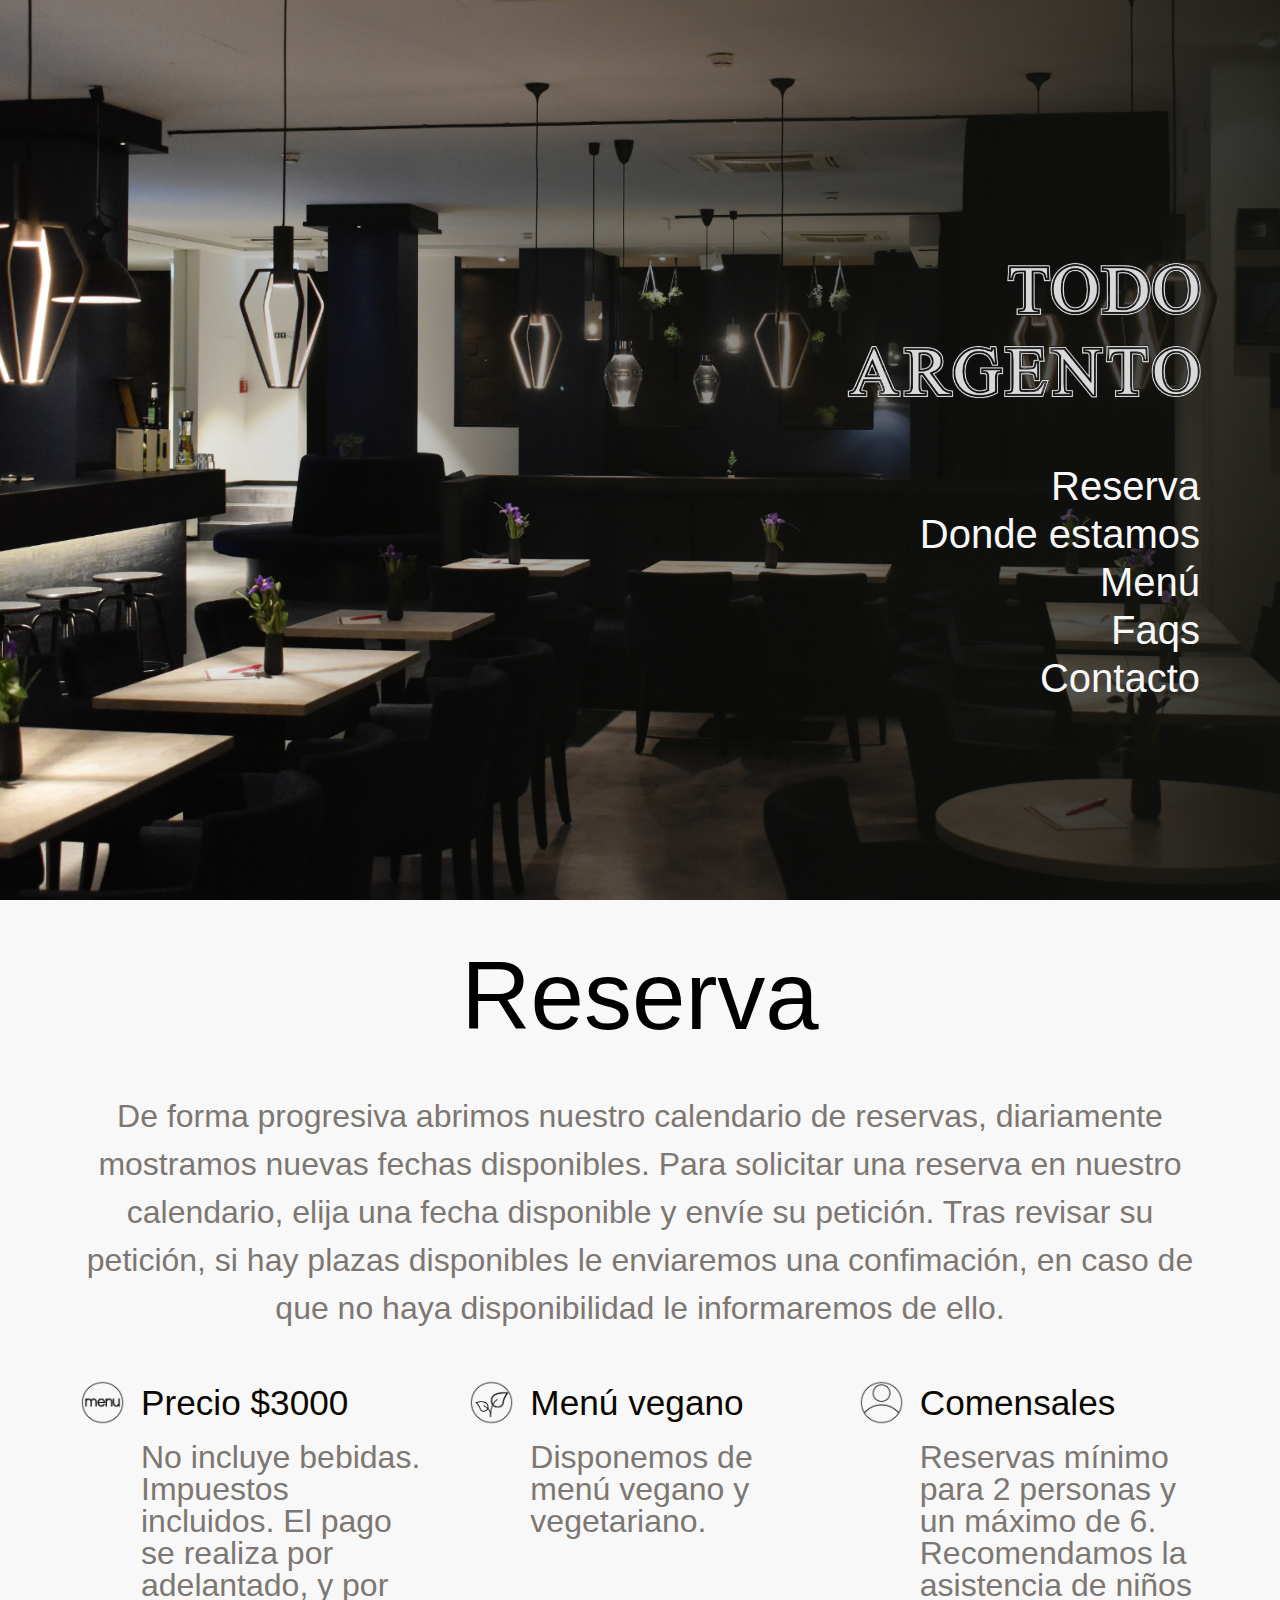
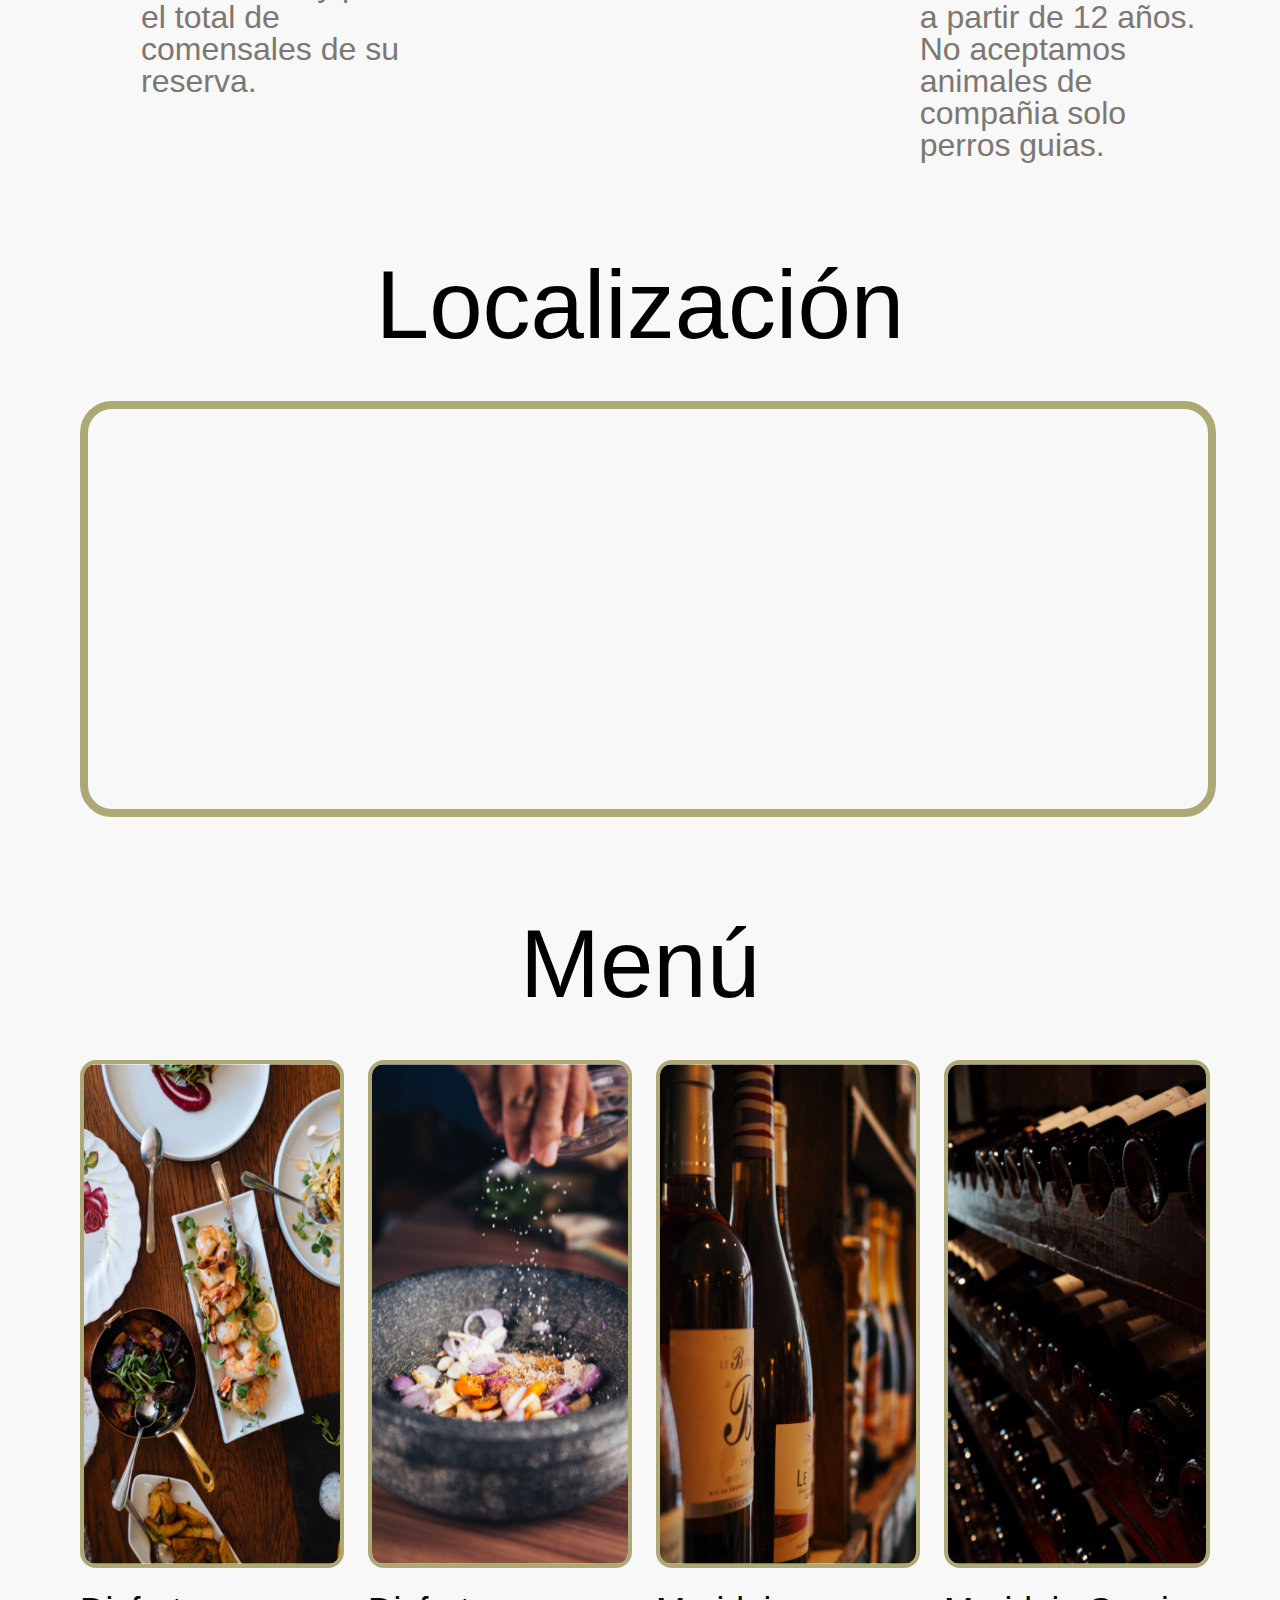
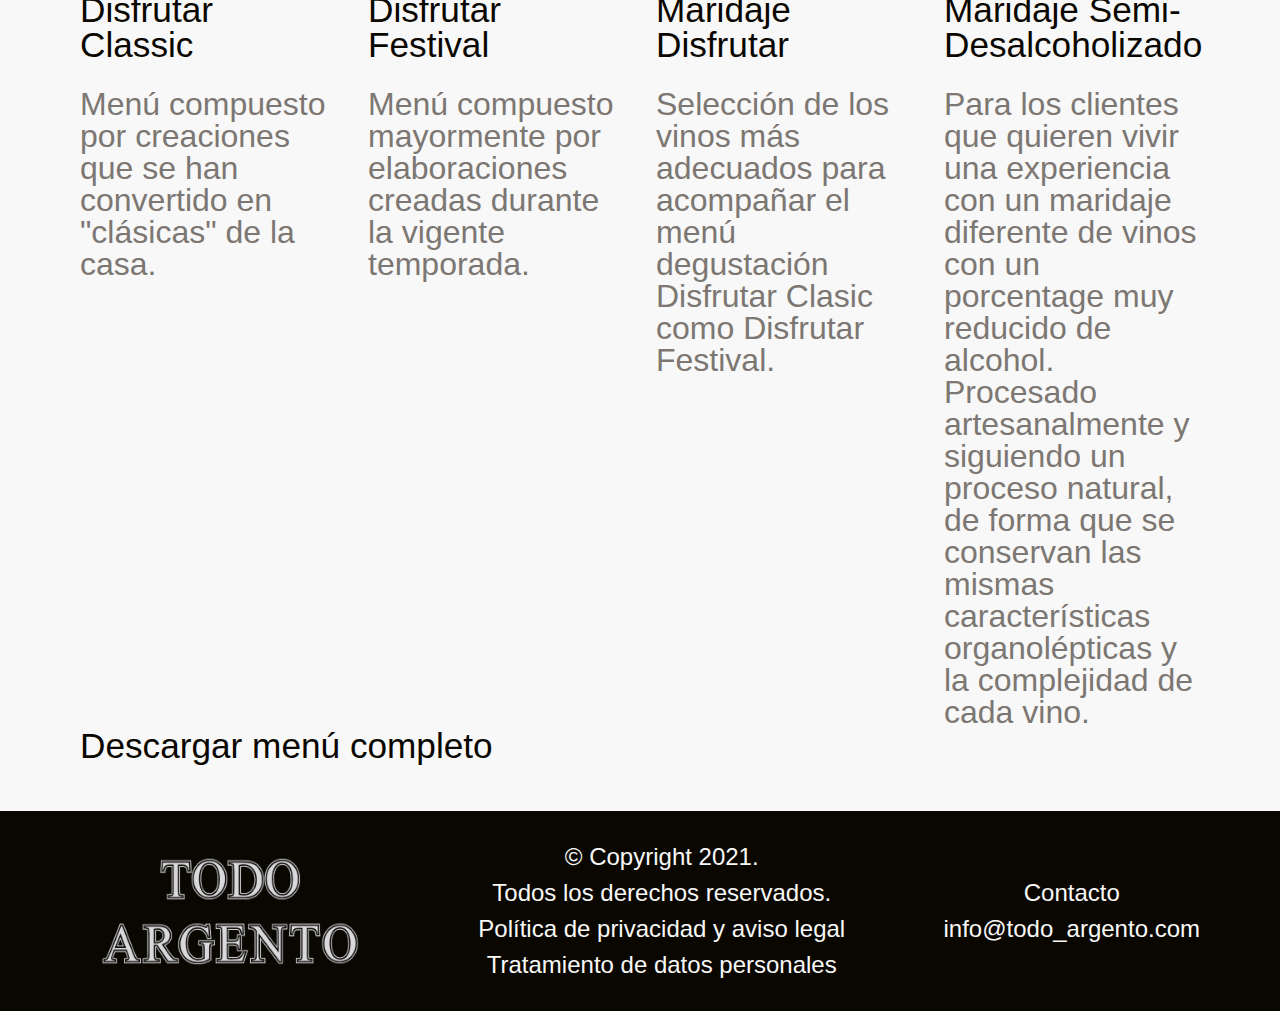
==== commit 8f7c1968: "Agregando contenido a la seccion reserva" ====
--- a/index.html
+++ b/index.html
@@ -29,12 +29,42 @@
         <Section id="areserva" class="reserva">
             <div class="contenido">
                 <h2 class="titulo">Reserva</h2>
+                
                 <div class="reserva__descripcion">
                     <p>
                         De forma progresiva abrimos nuestro calendario de reservas, diariamente mostramos nuevas
                         fechas disponibles.
                         Para solicitar una reserva en nuestro calendario, elija una fecha disponible y envíe su petición. Tras revisar su petición, si hay plazas disponibles le enviaremos una confimación, en caso de que no haya disponibilidad le informaremos de ello.
                     </p>
+
+                </div>
+
+                <div class="reserva__avisos">
+                    <div class="reserva__items">
+                        <img class="icono__item" src="/img/icono-menu.png" alt="icono-menu">
+                        <h3 class="titulo__item">Precio $3000</h3>
+                        <p class="item__descripcion">
+                            No incluye bebidas. Impuestos incluidos. El pago se realiza por adelantado, y por el total de comensales de su reserva.
+                        </p>
+                    </div>
+
+                    <div class="reserva__items">
+                        <img class="icono__item" src="/img/icono-vegano.png" alt="icono-menu">
+                        <h3 class="titulo__item">Menú vegano</h3>
+                        <p class="item__descripcion">
+                            Disponemos de menú vegano y vegetariano.
+                        </p>
+                    </div>
+
+                    <div class="reserva__items">
+                        <img class="icono__item" src="/img/icono-comensal.png" alt="icono-menu">
+                        <h3 class="titulo__item">Comensales</h3>
+                        <p class="item__descripcion">
+                            Reservas mínimo para 2 personas y un máximo de 6. Recomendamos
+                            la asistencia de niños a partir de 12 años. No aceptamos animales de compañia solo perros
+                            guias.
+                        </p>
+                    </div>
                 </div>
             </div>
         </Section>
--- a/css/style.css
+++ b/css/style.css
@@ -16,7 +16,7 @@
     font-size: 16px;
 }
 
-a{
+a {
     text-decoration: none;
 }
 
@@ -77,6 +77,58 @@
     color: #7c7772;
 }
 
+.reserva__avisos {
+    margin-top: 3em;
+    display: flex;
+    justify-content: space-between;
+}
+
+.reserva__items {
+    display: grid;
+    grid-template-areas: 
+        "icono"
+        "titulo"
+        "descripcion";
+    grid-template-columns: 45px auto;
+    grid-template-rows: 45px auto;
+    gap: 1em;
+    margin-right: 2em;
+    width: calc(33.33% - 2em);
+}
+
+.reserva__items:last-child {
+    margin-right: 0;
+}
+
+.icono__item {
+    grid-area: icono;
+    grid-row: 1 / 2;
+    grid-column: 1 / 2; 
+    width: 100%;
+    height: 100%;
+}
+
+.titulo__item {
+    padding-top: 0.15em;
+    font-size: 2.2em;
+    color: #0a0700;
+    text-align: left;
+    grid-area: titulo;
+    grid-row: 1 / 2;
+    grid-column: 2 / end; 
+}
+
+.item__descripcion {
+    font-size: 2em;
+    text-align: left;
+    line-height: 1em;
+    color: #7c7772;
+    grid-area: descripcion;
+    grid-row: 2 / end;
+    grid-column: 2 / end;   
+    
+}
+
 .ubicacion {
     width: 100%;
     border: 0.5em solid #ada976;
@@ -86,7 +138,6 @@
 .menu__destacado {
     display: flex;
     justify-content: space-between;
-    flex-wrap: wrap;
 }
 
 .menu__opciones {
@@ -109,7 +160,7 @@
     grid-area: imagen;
     border: 0.3em solid #ada976;
     border-radius: 1em;
-    width: 100%;
+    width: 100%;  font-weight: bold;
     height: 100%;
 }
 
@@ -128,7 +179,6 @@
     grid-area: titulo;
     color: #0a0700;
     font-size: 2.2em;
-    font-weight: bold;
 }
 
 .opciones__descripcion {
@@ -144,7 +194,6 @@
 .menu__pdf a {
     color: #0a0700;
     font-size: 2.2em;
-    font-weight: bold
 }
 
 .pie__de__pagina {
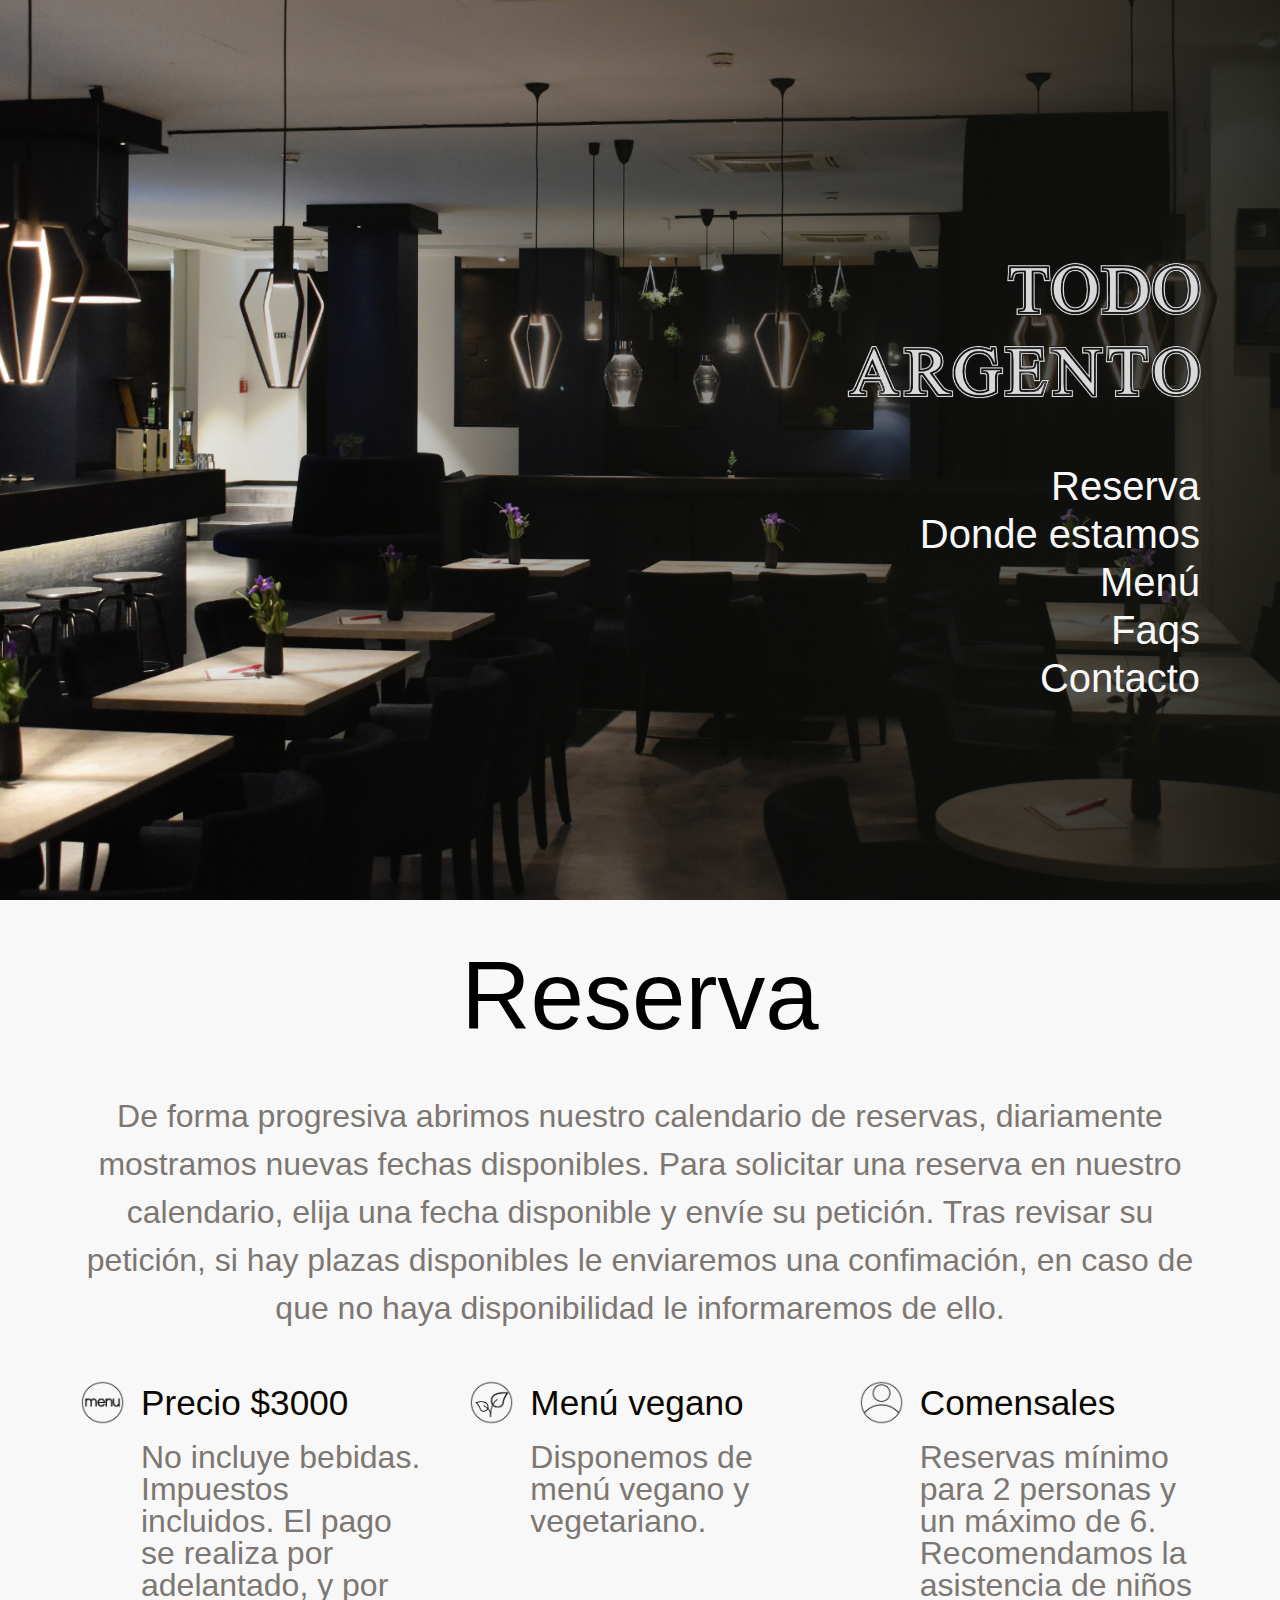
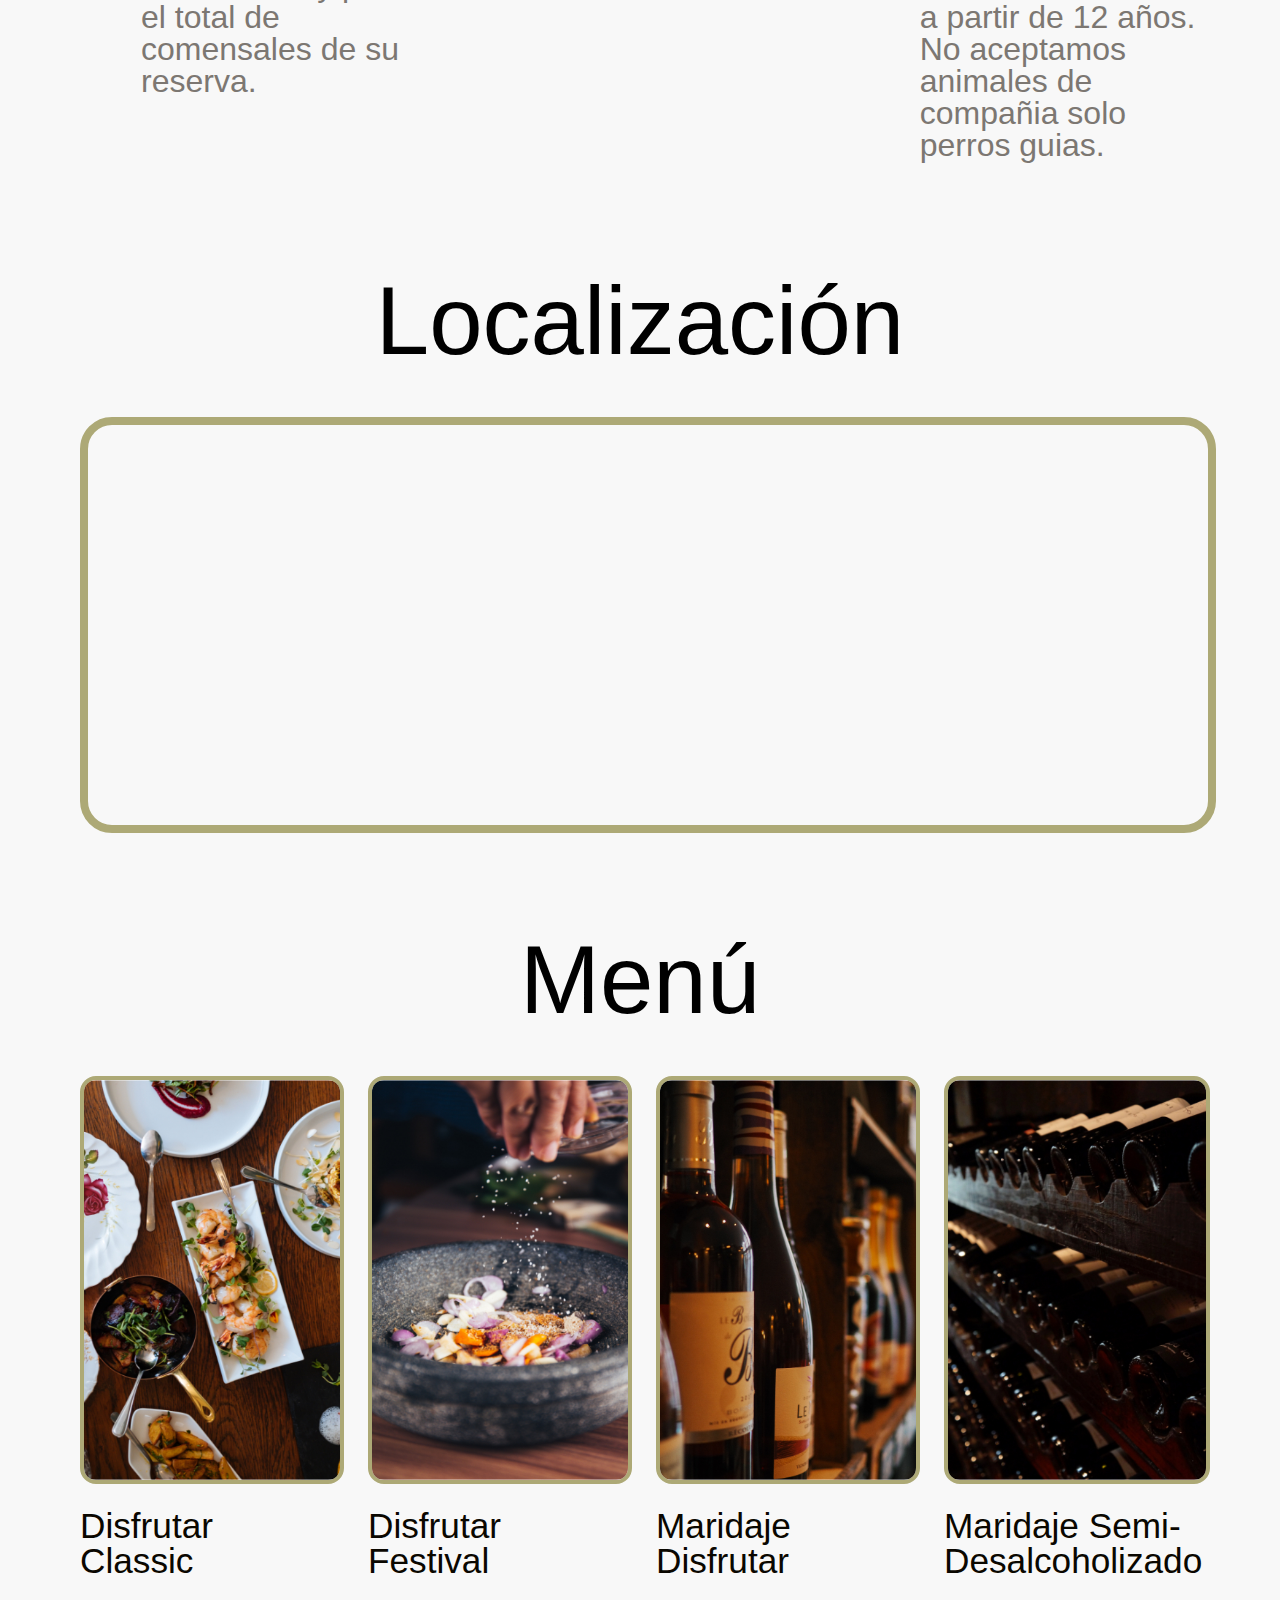
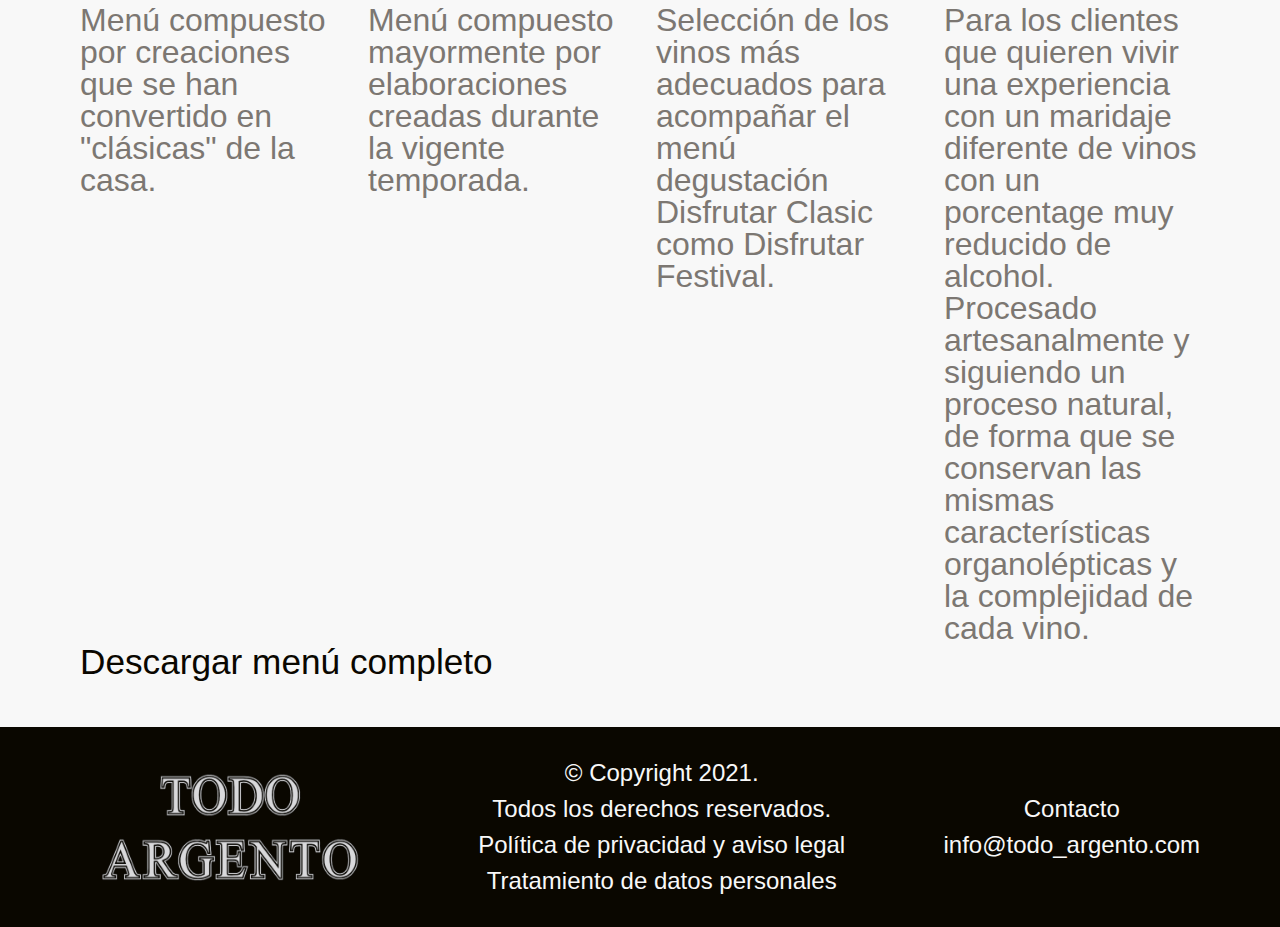
==== commit 11b4ff1e: "Se hicieron ajuste en el estilo y se agregó media queri de hasta 600px" ====
--- a/index.html
+++ b/index.html
@@ -19,8 +19,9 @@
                 <a href="#areserva">Reserva</a>
                 <a href="#alocalizacion">Donde estamos</a>
                 <a href="#amenu">Menú</a>
-                <a href="">Faqs</a>
-                <a href="">Contacto</a>
+                <a href="faqs.html" target="
+                ">Faqs</a>
+                <a href="contacto.html" target="_blank">Contacto</a>
             </nav>
         </div>
     </header>
@@ -139,8 +140,8 @@
                 <ul class="aviso__lista">
                     <li class="aviso__item">© Copyright 2021.</li>
                     <li class="aviso__item">Todos los derechos reservados.</li>
-                    <li class="aviso__item"><a href="">Política de privacidad y aviso legal</a></li>
-                    <li class="aviso__item"><a href="">Tratamiento de datos personales</a></li>
+                    <li class="aviso__item"><a href="/legal.html" target="_blank">Política de privacidad y aviso legal</a></li>
+                    <li class="aviso__item"><a href="/legal.html" target="_blank">Tratamiento de datos personales</a></li>
                 </ul>
             </div>
 
--- a/css/style.css
+++ b/css/style.css
@@ -20,7 +20,7 @@
     text-decoration: none;
 }
 
-.header__principal .header__contenido{
+.header__contenido{
     width: 100%;
     height: 100vh;
     background-image: url('/img/fondo-nav.jpg');
@@ -115,7 +115,7 @@
     text-align: left;
     grid-area: titulo;
     grid-row: 1 / 2;
-    grid-column: 2 / end; 
+    grid-column: 2 / 3; 
 }
 
 .item__descripcion {
@@ -124,8 +124,8 @@
     line-height: 1em;
     color: #7c7772;
     grid-area: descripcion;
-    grid-row: 2 / end;
-    grid-column: 2 / end;   
+    grid-row: 2 / 3;
+    grid-column: 2 / 3;   
     
 }
 
@@ -146,7 +146,7 @@
         "imagen"
         "cuerpo";
     grid-template-columns: auto;
-    grid-template-rows: 500px auto;
+    grid-template-rows: 400px auto;
     row-gap: 2em;
     margin-right: 1.5em;
     width: calc(25% - 1.5em);
@@ -242,4 +242,232 @@
 
 .contacto__footer a:hover {
     color: #ada976;
+}
+
+/*--- Estilo encavezado faqs-contacto-legal ---*/
+
+.encavezado {
+    width: 100%;
+    height: 10%;
+    background:#0a0700;
+    display: flex;
+    justify-content: center;
+}
+
+.titulo__encavezado {
+    color: rgba(1, 1, 1, 0);
+    width: 500px;
+    height: 100px;
+    background-image: url('/img/logo-blanco-lineal.png');
+    background-size: 100%;
+    background-position: center;
+}
+
+/*--- Estilo FAQs ---*/
+
+.cuestionario {
+    display: flex;
+    flex-direction: column;
+}
+
+.cuestionario__item {
+    text-align: left;
+    border-bottom: 2px solid #0a0700;
+}
+
+.pregunta {
+    font-size: 2.5em;
+    padding-top: 1.5rem;
+}
+
+.respuesta {
+    font-size: 2em;
+    line-height: 1.7rem;
+    color: #7c7772;
+    margin-top: 2rem;
+    padding-bottom: 1rem;
+    list-style-type: decimal;
+}
+
+.olist {
+    padding-left: 3.5em;
+}
+
+/*--- Estilo contacto ---*/
+
+form {
+    display: inline-block;
+    width: 30%;
+    text-align: left;
+}
+
+label {
+    display: block;
+    font-size: 1.5em;
+}
+
+.input__form {
+    margin-bottom: 1.5em;
+    width: 100%;
+    height: 30px;
+}
+
+#mensaje {
+    width: 100%;
+}
+
+.checkbox {
+    margin-top: 1em;
+}
+
+.enviar {
+    width: 30%;
+    height: 35px;
+    margin-top: 1em;
+    color: #0a0700;
+    background: #f8f8f8;
+    border: 0.2em solid;
+    border-color: #0a0700;
+    transition: 1s all;
+    cursor: pointer;
+}
+
+.enviar:hover {
+    background-color: #ada976;
+    transform: scale(1.1);
+}
+
+/*--- Estilo Legal ---*/
+
+.legal .contenido {
+    text-align: left;
+}
+
+.idioma {
+    font-size: 3em;
+    margin-bottom: 0.5rem;
+    color: #7c7772;
+}
+
+.apartado {
+    font-size: 2.5em;
+    margin: 0.5rem;
+    color: #7c7772;
+}
+
+.legal .contenido p {
+    margin: 0 0 0.5em 1em;
+    font-size: 1.5em;
+    line-height: 1.5rem;
+    color: #7c7772;
+    
+}
+
+/*--- Media Queries ---*/
+
+/* Extra small devices (600px and down) */
+@media only screen and (max-width: 600px) {
+
+    body {
+        font-size: 10px;
+    }
+
+    .titulo__encavezado {
+        width: 80%;
+        height: 40px;
+    }
+
+    .contenido {
+        margin: 0 2em;
+    }
+
+    .contenido .titulo {
+        margin-bottom: 1rem;
+    }
+
+    .pie__de__pagina .contenido {
+        flex-direction: column;
+    }
+
+    /* --- Pagina Principal ---*/
+
+    .header__contenido {
+        align-items: center;
+        overflow: hidden;
+    }
+
+    .titulo__principal {
+        margin: 0;
+        background-image: url(/img/logo-blanco-centrado.png);
+        width: 100%;
+    }
+
+    .navegacion {
+        font-size: 4em;
+        text-align: center;
+        margin-top: 3rem;
+        padding: 0;
+    }
+
+    .reserva__avisos {
+        margin-top: 1rem;
+        flex-direction: column;
+    }
+
+    .reserva__items {
+        width: 100%;
+        margin: 2rem 0 0 0;
+    }
+
+    .reserva__items:first-child {
+        margin: 0;
+    }
+
+    .titulo__item {
+        padding-top: 0.7rem;
+    }
+
+    .menu__destacado {
+        overflow-x: scroll;
+        scroll-snap-type: x mandatory;
+        scroll-padding: 24px;
+        margin: 0 auto;
+        padding: 0 2rem;
+    }
+
+    .menu__opciones {
+        flex: 0 0 100%;
+        scroll-snap-align: start;
+    }
+
+    .menu__pdf {
+        margin-top: 1rem;
+    }
+
+    /*--- Contacto ---*/
+
+    form {
+        display: block;
+        width: 100%;
+    }
+}
+
+/* Small devices (600px and up) */
+@media only screen and (min-width: 600px) {
+    
+}
+
+/* Medium devices (768px and up) */
+@media only screen and (min-width: 768px) {
+
+}
+
+/* Large devices (992px and up) */
+@media only screen and (min-width: 992px) {
+
+}
+
+/* Extra large devices (1200px and up) */
+@media only screen and (min-width: 1200px) {
+    
 }